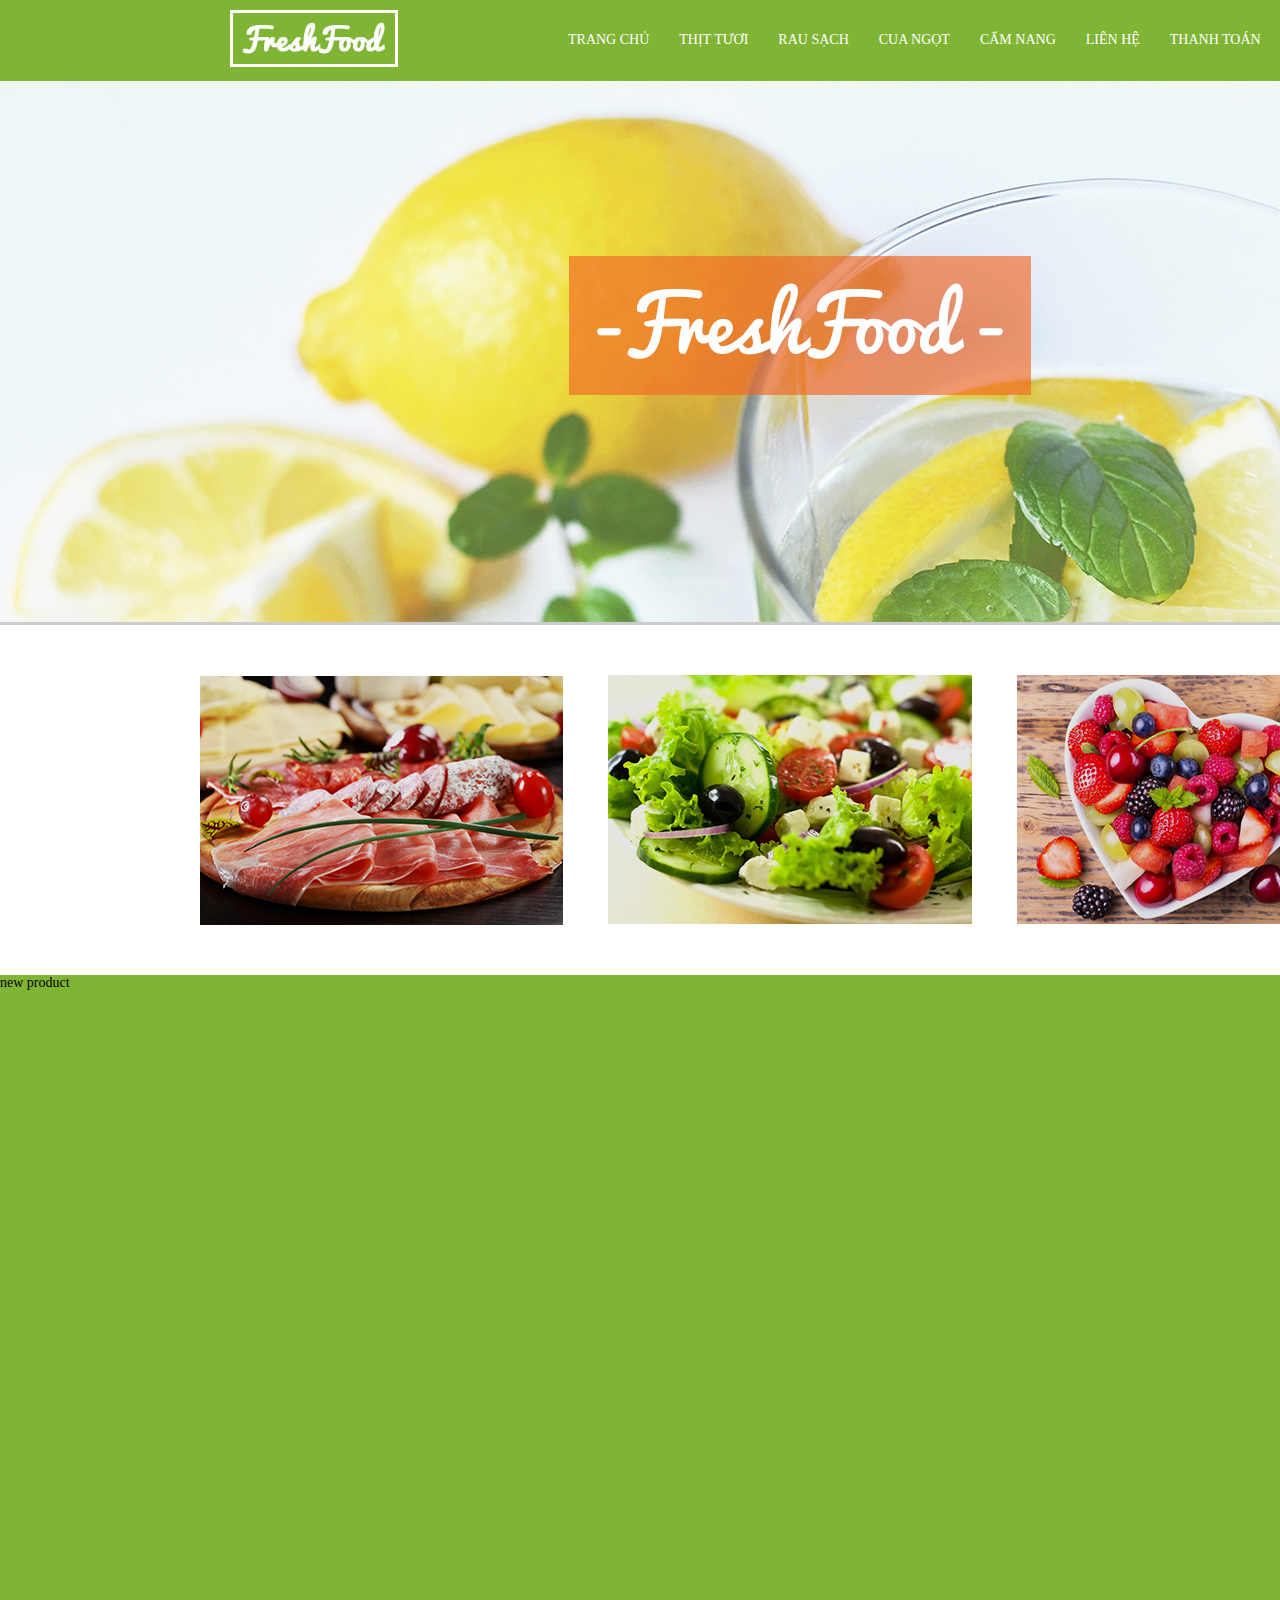
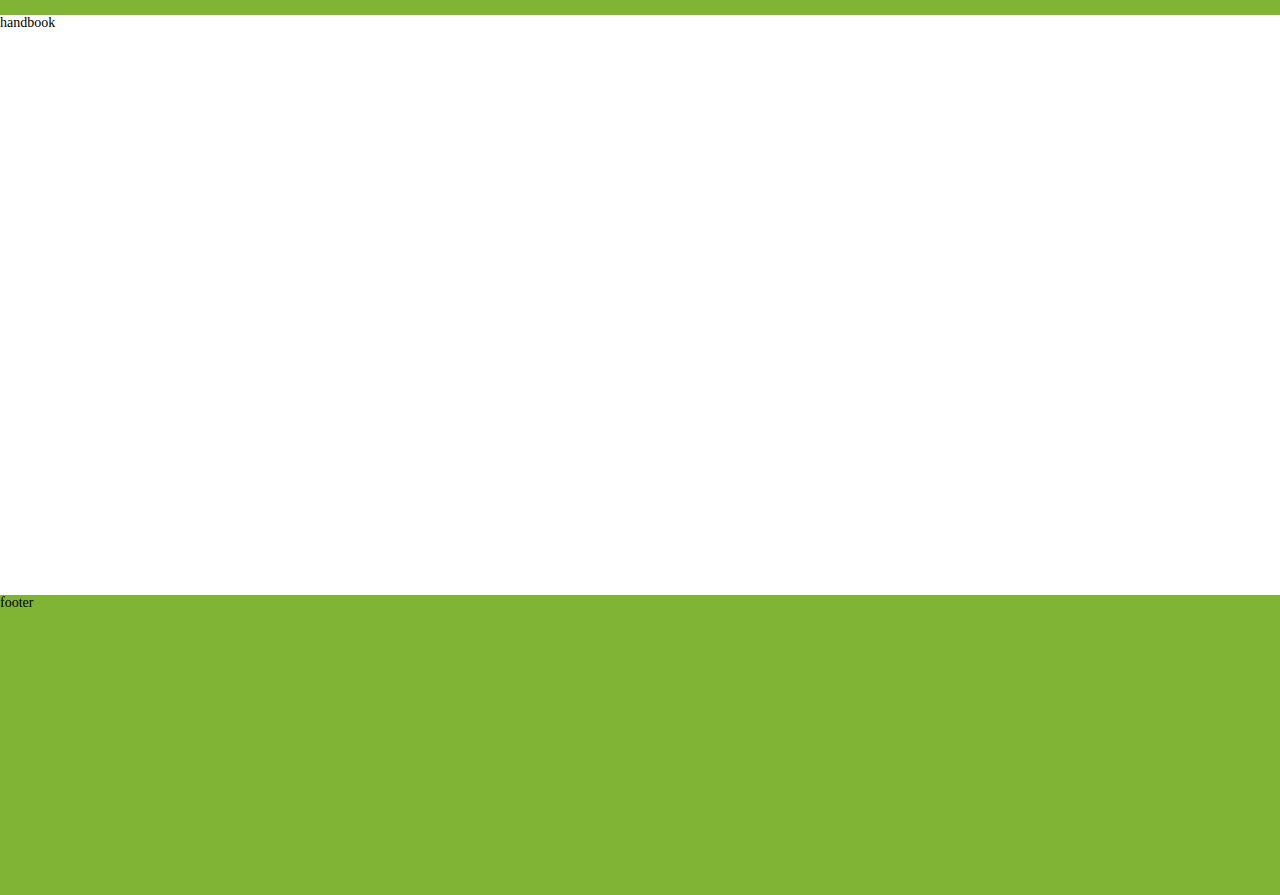
==== layout1/index.html @ 93009b50 "first commit" ====
<!DOCTYPE html>
<html>
    <head>
        <meta charset="UTF-8">
        <title>layout 1</title>
        <link rel="stylesheet" type="text/css" href="css/style.css">
        <link rel="stylesheet" type="text/css" href="fontawesome-5.13.1/css/fontawesome.css">
    </head>
    <body>    
        <div id="header">
            <ul>
                <a href="index.html"><img class="logo" src="img/logo.jpg"></a>
                <li><a href="#" title="Trang chủ">TRANG CHỦ</a></li>
                <li><a href="#" title="Thịt tươi">THỊT TƯƠI</a></li>
                <li><a href="#" title="Rau sạch">RAU SẠCH</a></li>
                <li><a href="#" title="Cua ngọt">CUA NGỌT</a></li>
                <li><a href="#" title="Cẩm nang">CẨM NANG</a></li>
                <li><a href="#" title="liên hệ">LIÊN HỆ</a></li>
                <li><a href="#" title="Thanh toán">THANH TOÁN</a></li>
                <a href="#" title="Tìm kiếm"><i class="fas fa-search" style="font-size: 48px;"></i></a>
            </ul>
        </div>
        <div id="slider">
            <img src="img/slider.png">
        </div>
        <div id="content">
            <div class="category">
                <div class="category-img"><img src="img/images/new1.png"></div>
                <div class="category-img"><img src="img/images/new2.png"></div>
                <div class="category-img"><img src="img/images/new3.png"></div>
            </div>
            <div class="new_product">new product</div>
            <div class="handbook">handbook</div>
        </div>
        <div id="footer">footer</div>
    </body>
</html>
---- layout1/css/style.css ----
body{
    margin: 0;
    font-family: tahoma;
    font-size: 14px;
    width: 1600px;
    background: #fff;
}

#header{
    background: #80b435;
    height: 80px;
}

#header ul{
    margin: 0px;
    padding: 0px;
}   

#header ul .logo{
    float: left;
    margin-top: 10px;
    margin-left: 230px;
    margin-right: 170px;
}

#header ul li{
    list-style: none;
    float: left;
}

#header ul li a{
    text-align: center;
    text-decoration: none;
    color: #fff;
    height: 80px;
    line-height: 80px;
    padding: 0 30px 0 0;
}

#slider{
    background: #ccc;
    height: 545px;
}

#content .category{
    margin-left: 155px;
    height: 350px;
}

#content .category .category-img{
    float: left;
    margin: 50px 0 0 45px;
}

#content .new_product{
    background: #80b435;
    height: 640px;
}

#content .handbook{
    height: 580px;
}

#footer{
    height: 300px;
    background: #80b435;
}
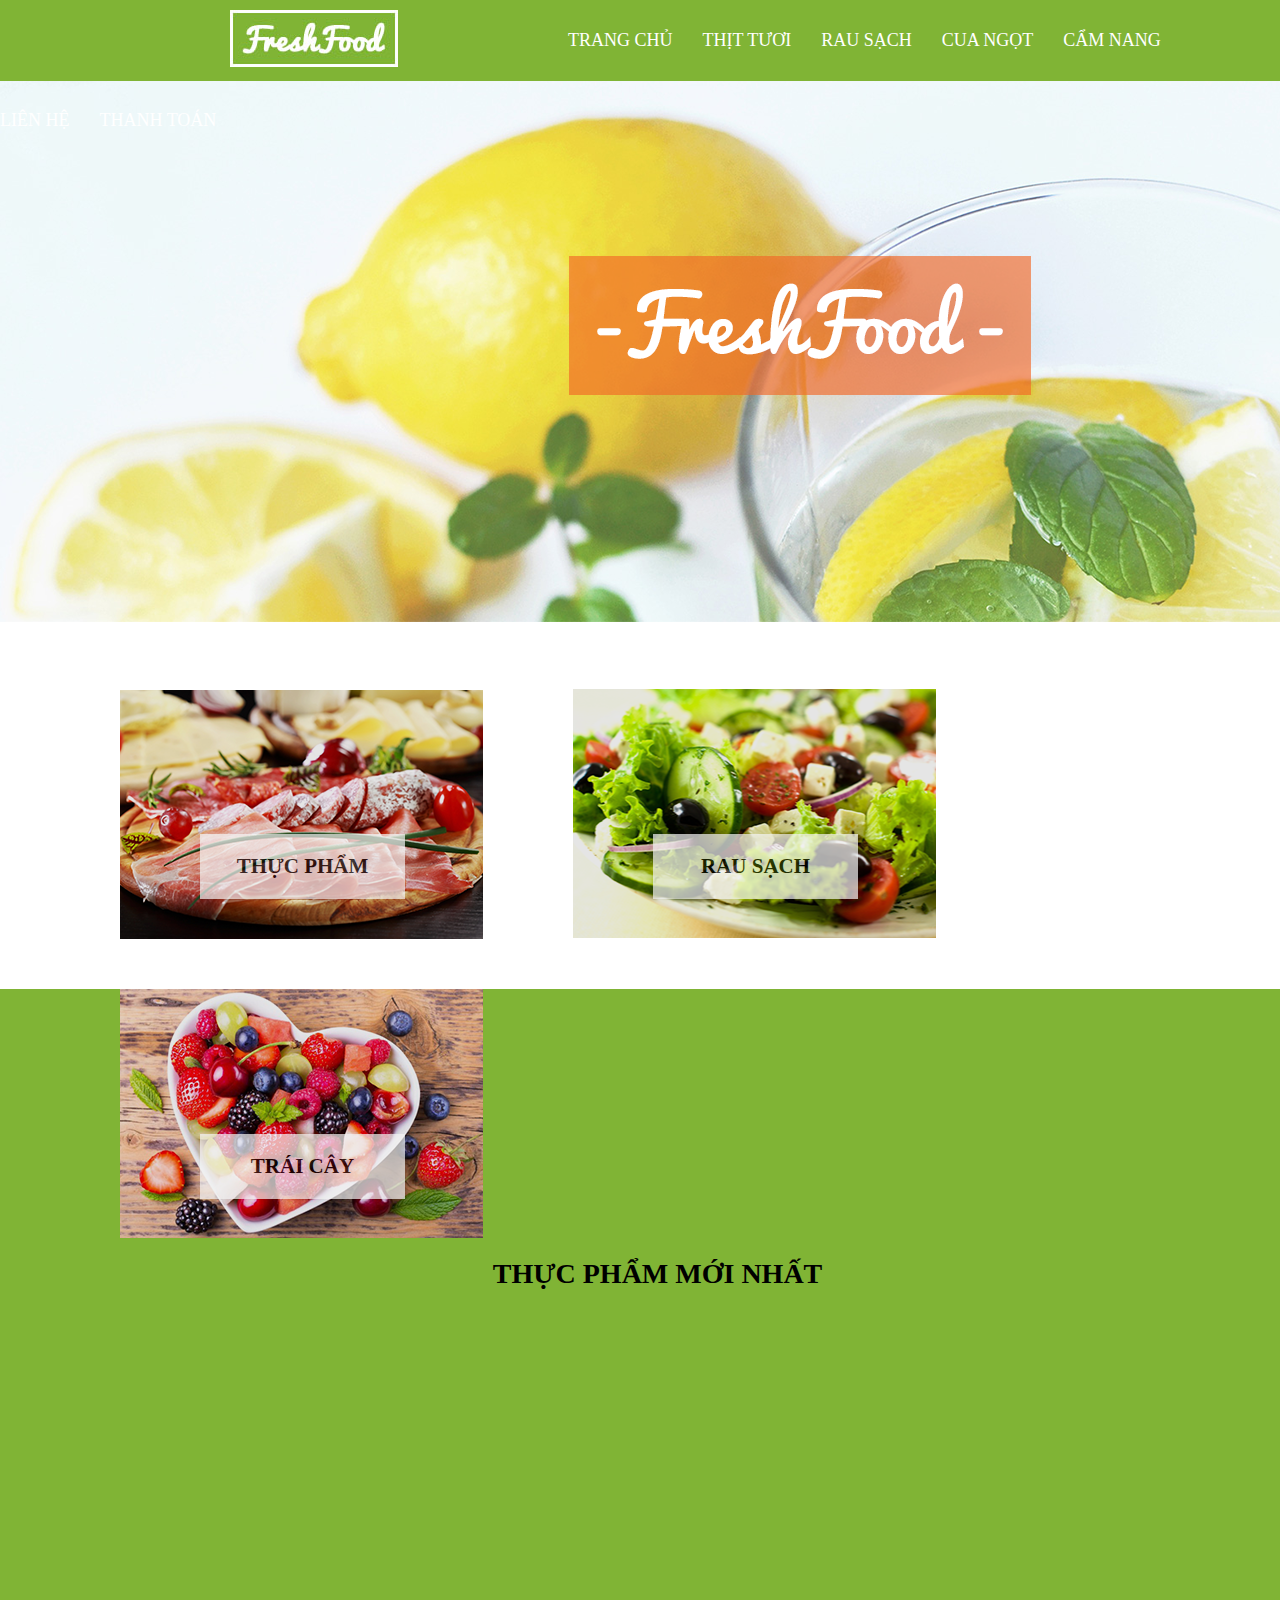
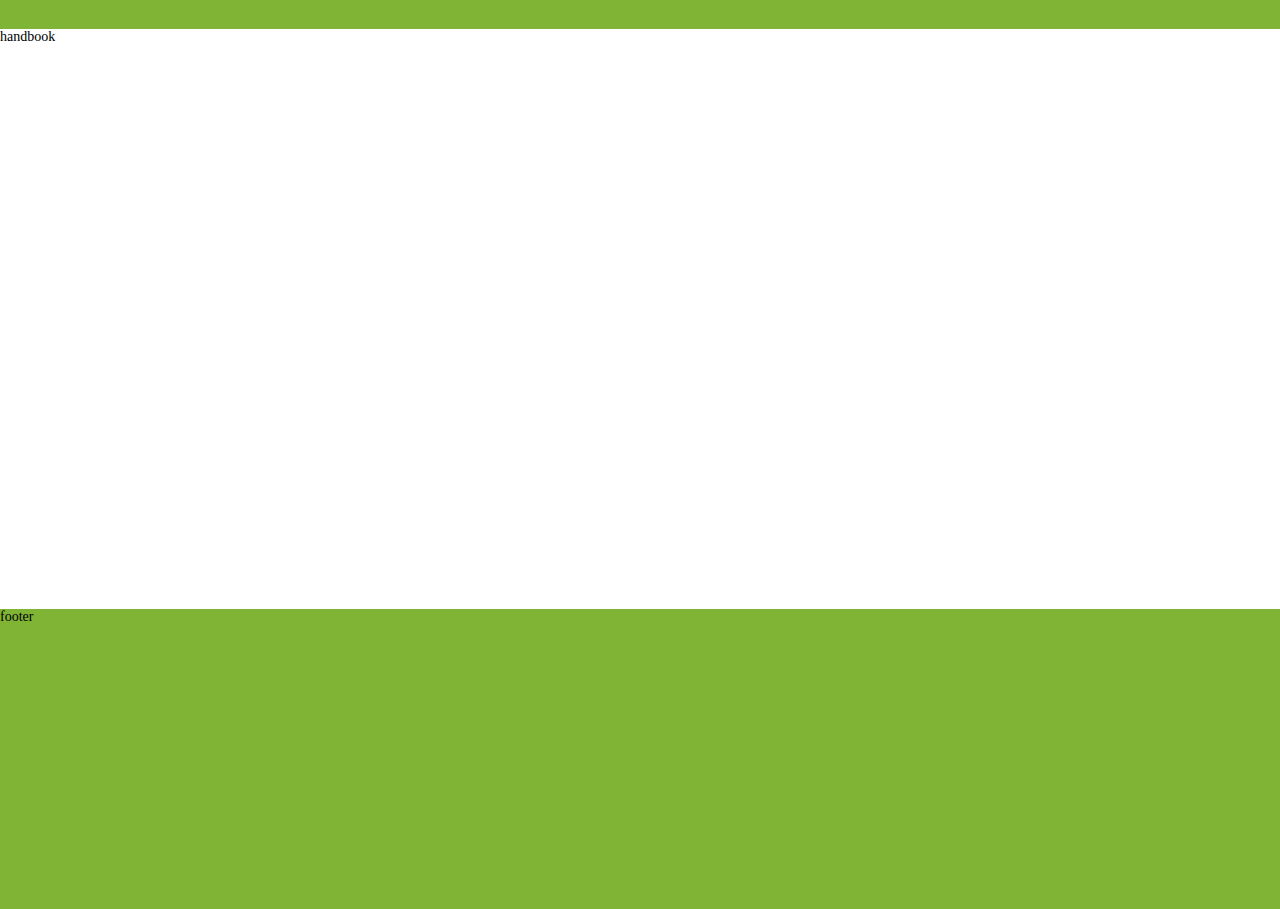
==== commit 1776513e: "update category" ====
--- a/layout1/index.html
+++ b/layout1/index.html
@@ -4,7 +4,7 @@
         <meta charset="UTF-8">
         <title>layout 1</title>
         <link rel="stylesheet" type="text/css" href="css/style.css">
-        <link rel="stylesheet" type="text/css" href="fontawesome-5.13.1/css/fontawesome.css">
+        <link rel="stylesheet" type="text/css" href="fontawesome-5.13.1/css/fontawesome.min.css">
     </head>
     <body>    
         <div id="header">
@@ -21,15 +21,16 @@
             </ul>
         </div>
         <div id="slider">
-            <img src="img/slider.png">
         </div>
         <div id="content">
             <div class="category">
-                <div class="category-img"><img src="img/images/new1.png"></div>
-                <div class="category-img"><img src="img/images/new2.png"></div>
-                <div class="category-img"><img src="img/images/new3.png"></div>
+                <ul>
+                    <a href="#"><li style="background-image: url(img/images/new1.png);"><h2>THỰC PHẨM</h2></li></a>
+                    <a href="#"><li style="background-image: url(img/images/new2.png);"><h2>RAU SẠCH</h2></li></a>
+                    <a href="#"><li style="background-image: url(img/images/new3.png);"><h2>TRÁI CÂY</h2></li></a>
+                </ul>
             </div>
-            <div class="new_product">new product</div>
+            <div class="new_product"><h1>THỰC PHẨM MỚI NHẤT</h1></div>
             <div class="handbook">handbook</div>
         </div>
         <div id="footer">footer</div>
--- a/layout1/css/style.css
+++ b/layout1/css/style.css
@@ -2,7 +2,7 @@
     margin: 0;
     font-family: tahoma;
     font-size: 14px;
-    width: 1600px;
+    width: 100%;
     background: #fff;
 }
 
@@ -35,26 +35,55 @@
     height: 80px;
     line-height: 80px;
     padding: 0 30px 0 0;
+    font-size: 18px;
 }
 
 #slider{
-    background: #ccc;
+    background: #fff url(../img/slider.png) no-repeat;
     height: 545px;
 }
 
 #content .category{
-    margin-left: 155px;
     height: 350px;
+    background: #fff;
 }
 
-#content .category .category-img{
+#content .category ul li{
+    width: 363px; 
+    height: 250px; 
+    background-repeat: no-repeat;
     float: left;
-    margin: 50px 0 0 45px;
+    list-style: none;
+    margin: 50px 10px 0px 80px;
+    background-position: center top;
+   
 }
 
+#content .category ul li h2{
+    color: black;
+    text-align: center;
+    margin-top: 145px;
+    margin-bottom: auto;
+    background: #F5F5F5;
+    opacity: 0.7;
+    width: 205px;
+    height: 45px;
+    margin-left: 80px;
+    padding-top: 20px;
+}
+
+
 #content .new_product{
+    margin: 0;
+    padding: 0;
     background: #80b435;
     height: 640px;
+}
+
+#content .new_product h1{
+    text-align: center;
+    float: left;
+    margin-left: 38.5%;
 }
 
 #content .handbook{
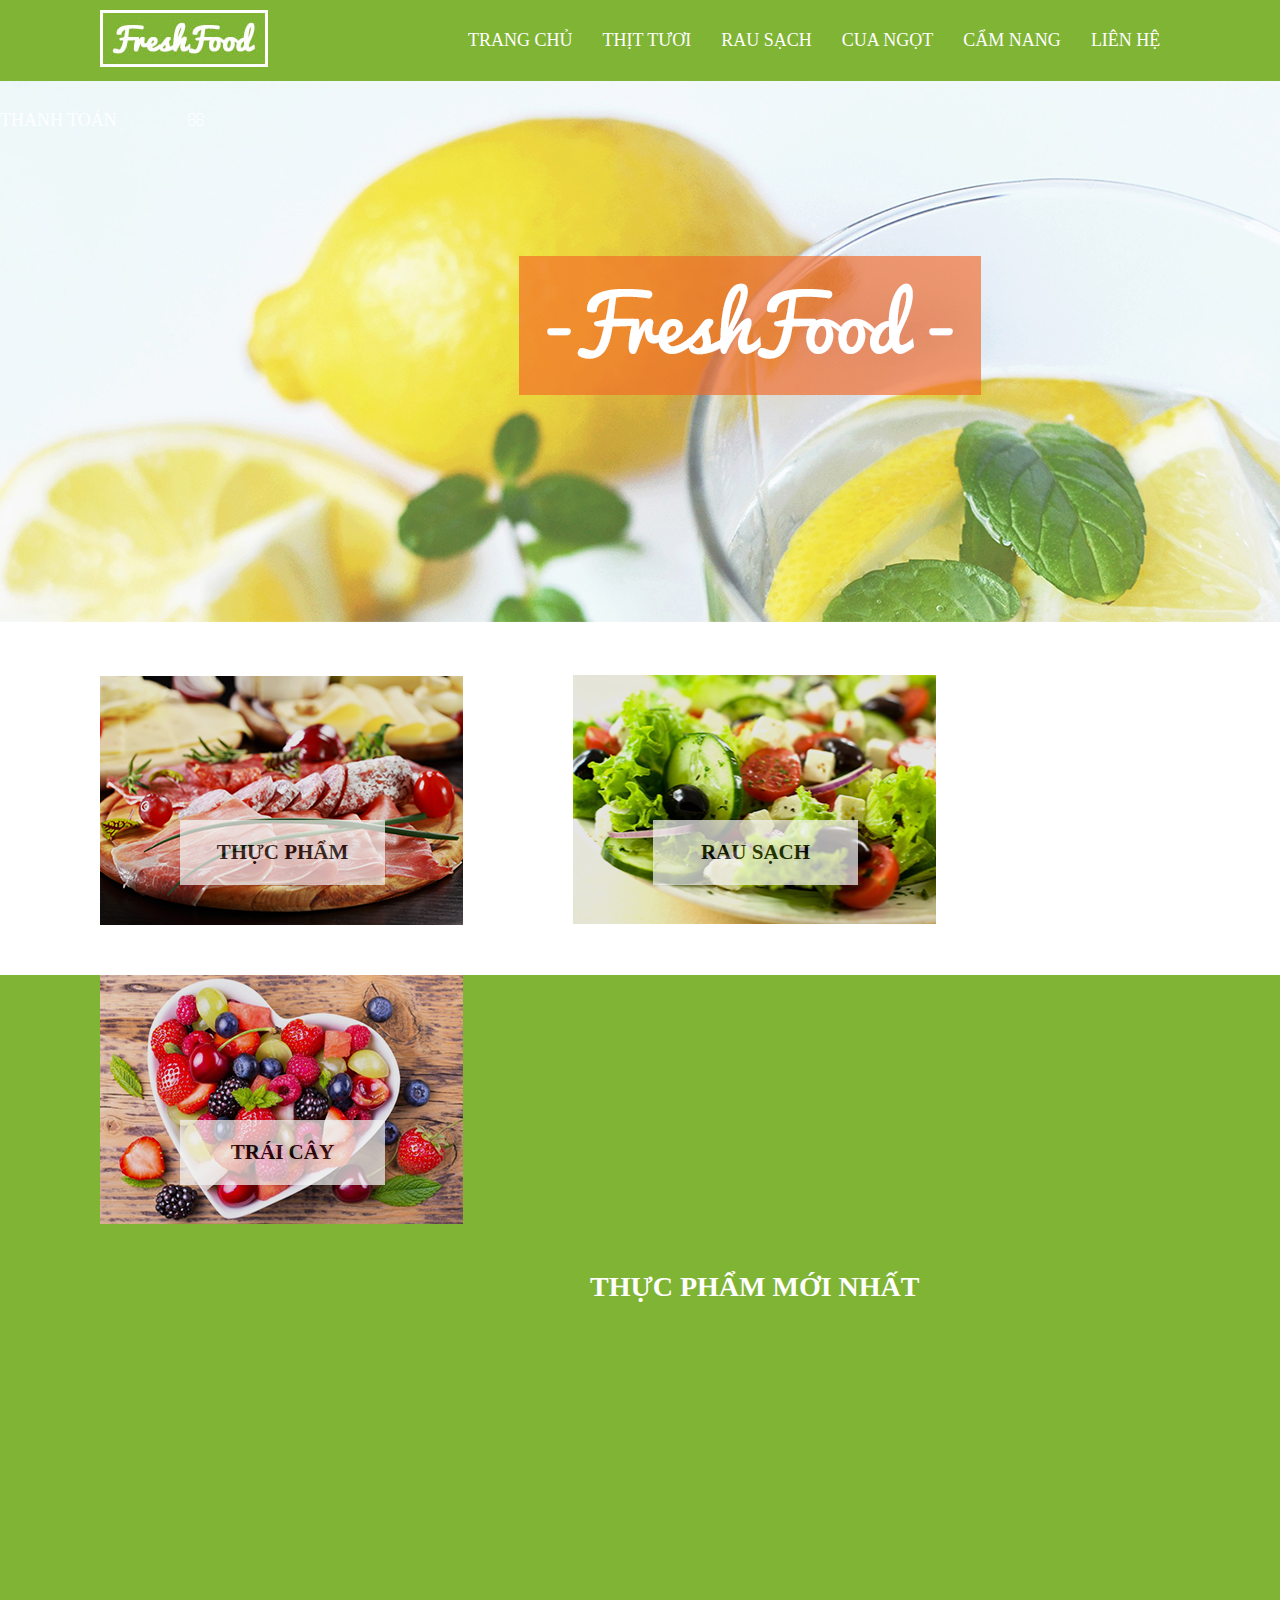
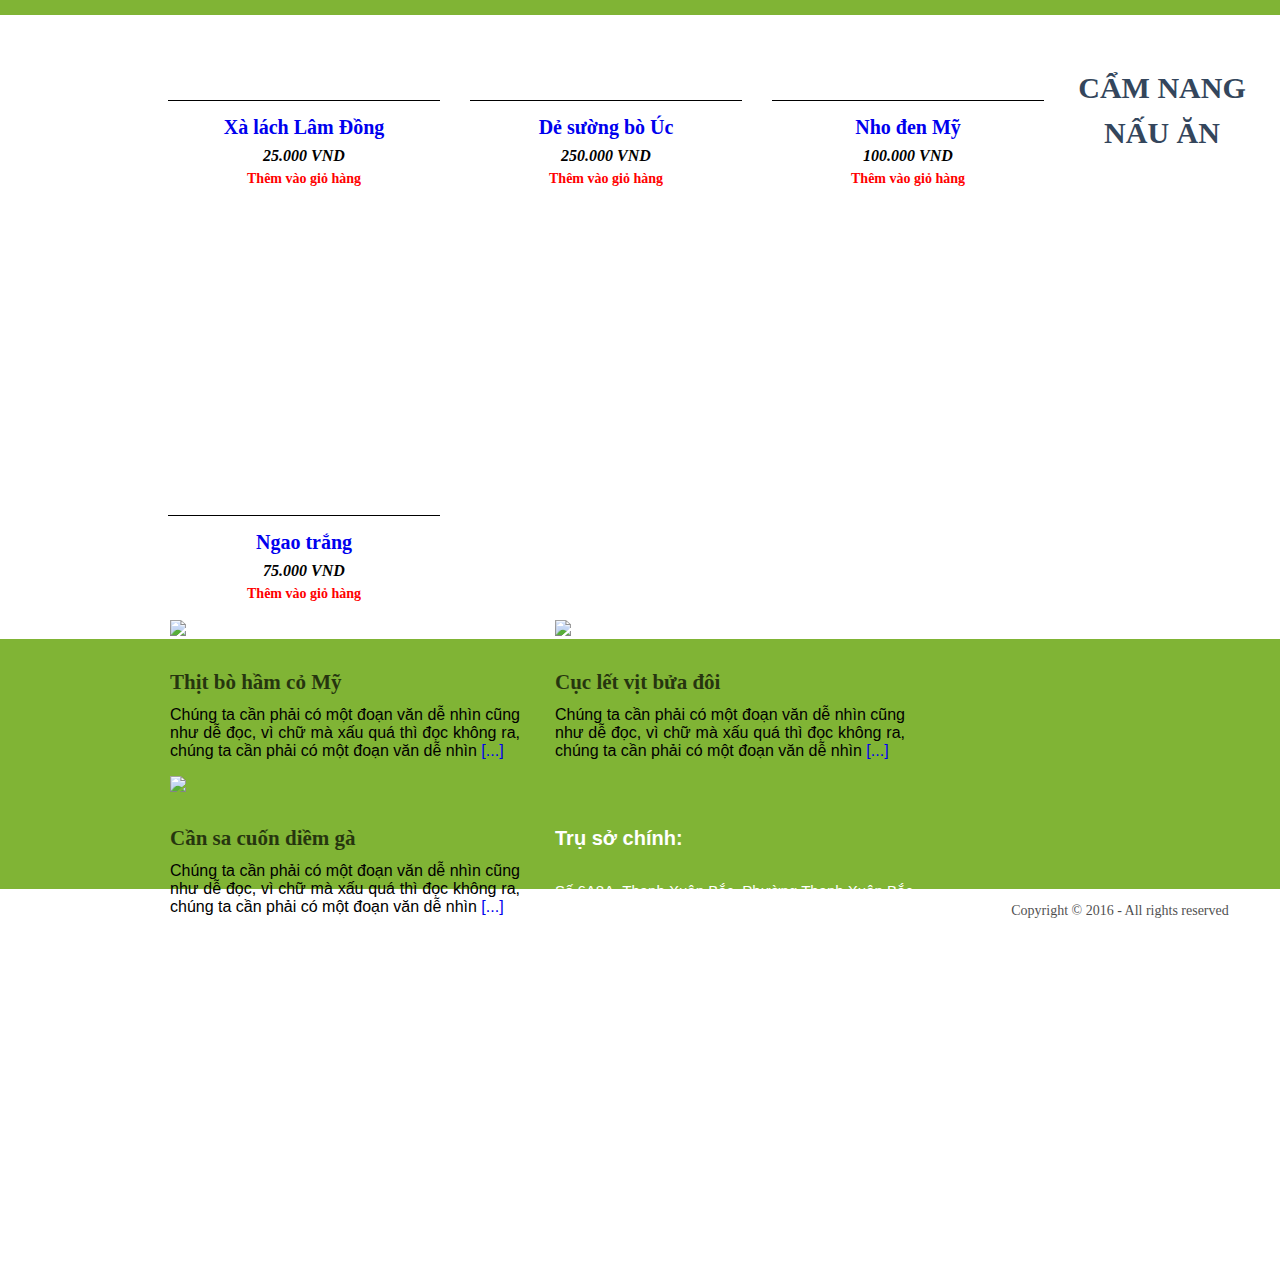
==== commit 826987a6: "Update Footer" ====
--- a/layout1/index.html
+++ b/layout1/index.html
@@ -4,7 +4,7 @@
         <meta charset="UTF-8">
         <title>layout 1</title>
         <link rel="stylesheet" type="text/css" href="css/style.css">
-        <link rel="stylesheet" type="text/css" href="fontawesome-5.13.1/css/fontawesome.min.css">
+        <link rel="stylesheet" href="../font-awesome/css/font-awesome.min.css">
     </head>
     <body>    
         <div id="header">
@@ -17,7 +17,8 @@
                 <li><a href="#" title="Cẩm nang">CẨM NANG</a></li>
                 <li><a href="#" title="liên hệ">LIÊN HỆ</a></li>
                 <li><a href="#" title="Thanh toán">THANH TOÁN</a></li>
-                <a href="#" title="Tìm kiếm"><i class="fas fa-search" style="font-size: 48px;"></i></a>
+                <li style="margin-left: 40px;"><a href="#" title="Tìm kiếm"><i class="fa fa-search" aria-hidden="true"></i></a></li>
+                <li><a href="#" title="Giỏ hàng"><i class="fa fa-shopping-basket" aria-hidden="true" ></i></a></li>
             </ul>
         </div>
         <div id="slider">
@@ -30,9 +31,115 @@
                     <a href="#"><li style="background-image: url(img/images/new3.png);"><h2>TRÁI CÂY</h2></li></a>
                 </ul>
             </div>
-            <div class="new_product"><h1>THỰC PHẨM MỚI NHẤT</h1></div>
-            <div class="handbook">handbook</div>
+            <div class="new_product">
+                <h1 style="line-height: 2; color: #fff;">THỰC PHẨM MỚI NHẤT<br>
+                    <i  class="fa fa-pagelines" aria-hidden="true" style="font-size: 40px; opacity: 0.8;"></i>
+                </h1>
+                <div class="information">
+                    <ul>
+                        <li style="background-image: url(img/images/new2_03.png);">
+                            <p>
+                                <a href="#" title="thông tin chi tiết"><strong style="font-size: 20px;">Xà lách Lâm Đồng</strong><br></a>
+                                <i style="font-size: 16px;"><b>25.000 VND</b></i><br>
+                                <a href="#" title="thêm vào giỏ hàng" style="color: red;"><b>Thêm vào giỏ hàng</b></a>
+                            </p>
+                        </li>
+                        <li style="background-image: url(img/images/new2_05.png);">
+                            <p>
+                                <a href="#" title="thông tin chi tiết"><strong style="font-size: 20px;">Dẻ sường bò Úc</strong><br></a>
+                                <i style="font-size: 16px;"><b>250.000 VND</b></i><br>
+                                <a href="#" title="thêm vào giỏ hàng" style="color: red;"><b>Thêm vào giỏ hàng</b></a>
+                            </p>
+                        </li>
+                        <li style="background-image: url(img/images/new2_07.png);">
+                            <p>
+                                <a href="#" title="thông tin chi tiết"><strong style="font-size: 20px;">Nho đen Mỹ</strong><br></a>
+                                <i style="font-size: 16px;"><b>100.000 VND</b></i><br>
+                                <a href="#" title="thêm vào giỏ hàng" style="color: red;"><b>Thêm vào giỏ hàng</b></a>
+                            </p>
+                        </li>
+                        <li style="background-image: url(img/images/new2_09.png);">
+                            <p>
+                                <a href="#" title="thông tin chi tiết"><strong style="font-size: 20px;">Ngao trắng</strong><br></a>
+                                <i style="font-size: 16px;"><b>75.000 VND</b></i><br>
+                                <a href="#" title="thêm vào giỏ hàng" style="color: red;"><b>Thêm vào giỏ hàng</b></a>
+                            </p>
+                        </li>
+                    </ul>                    
+                </div>
+            </div>
+            <div class="handbook">
+                <p>
+                    <b>CẨM NANG NẤU ĂN<b><br>
+                    <i class="fa fa-book" aria-hidden="true" style="color: #34465C; font-size: 45px; opacity: 0.7; margin-top: 10px;"></i>
+                </p>
+                <div class="hb-information">
+                    <ul>
+                        <li>
+                            <div class="hb-img">
+                                <img src="./img/images/handbook_03.png">
+                                <h2><a href="#" title="chi tiết">Thịt bò hầm cỏ Mỹ</a></h2>
+                                <p>Chúng ta cần phải có một đoạn văn dễ nhìn
+                                    cũng như dễ đọc, vì chữ mà xấu quá thì đọc không ra, 
+                                    chúng ta cần phải có một đoạn văn dễ nhìn
+                                    <span><a href="#" title="đọc thêm" style="text-decoration: none;">[...]</a></span>
+                                </p>    
+                            </div>
+                        </li>
+                         <li>
+                            <div class="hb-img">
+                                <img src="./img/images/handbook_05.png">
+                                <h2><a href="#" title="chi tiết">Cục lết vịt bửa đôi</a></h2>
+                                <p>Chúng ta cần phải có một đoạn văn dễ nhìn 
+                                    cũng như dễ đọc, vì chữ mà xấu quá thì đọc không ra,
+                                    chúng ta cần phải có một đoạn văn dễ nhìn
+                                    <span><a href="#" title="đọc thêm" style="text-decoration: none;">[...]</a></span>
+                                </p>    
+                            </div>
+                        </li>
+                        <li>
+                            <div class="hb-img">
+                                <img src="./img/images/handbook_07.png">
+                                <h2><a href="#" title="chi tiết">Cần sa cuốn diềm gà</a></h2>
+                                <p>Chúng ta cần phải có một đoạn văn dễ nhìn 
+                                    cũng như dễ đọc, vì chữ mà xấu quá thì đọc không ra, 
+                                    chúng ta cần phải có một đoạn văn dễ nhìn
+                                    <span><a href="#" title="đọc thêm" style="text-decoration: none;">[...]</a></span>
+                                </p>    
+                            </div>
+                        </li>
+                    </ul>
+                </div>
+            </div>
         </div>
-        <div id="footer">footer</div>
+        <div id="footer">
+            <ul>
+                <li>
+                    <div class="ft-information">
+                        <h2>Trụ sở chính:</h2>
+                        <p>Số 6A8A, Thanh Xuân Bắc, Phường Thanh Xuân Bắc, Quận Thanh Xuân, Thành phố Hà Nội.</p>
+                        <p>Điện thoại: 12.3456.7890</p>
+                        <p>Fax: 09.8765.4321</p>
+                    </div>
+                </li>
+                <li>
+                    <div class="ft-information">
+                        <h2>Chi nhánh Đà Nẵng:</h2>
+                        <p>Số 6A8A, Thanh Xuân Bắc, Phường Thanh Xuân Bắc, Quận Thanh Xuân, Thành phố Hà Nội.</p>
+                        <p>Điện thoại: 12.3456.7890</p>
+                        <p>Fax: 09.8765.4321</p>
+                    </div>
+                </li>
+                <li>
+                    <div class="ft-information">
+                        <h2>Chi nhánh Hồ Chí Minh:</h2>
+                        <p>Số 6A8A, Thanh Xuân Bắc, Phường Thanh Xuân Bắc, Quận Thanh Xuân, Thành phố Hà Nội.</p>
+                        <p>Điện thoại: 12.3456.7890</p>
+                        <p>Fax: 09.8765.4321</p>
+                    </div>
+                </li>
+            </ul>
+        </div>
+        <div class="end"><p style="text-align: center; font-weight: normal; opacity: 0.7;">Copyright © 2016 - All rights reserved</p></div>
     </body>
 </html>--- a/layout1/css/style.css
+++ b/layout1/css/style.css
@@ -18,9 +18,7 @@
 
 #header ul .logo{
     float: left;
-    margin-top: 10px;
-    margin-left: 230px;
-    margin-right: 170px;
+    margin: 10px 200px 0px 100px;
 }
 
 #header ul li{
@@ -28,7 +26,7 @@
     float: left;
 }
 
-#header ul li a{
+#header ul li {
     text-align: center;
     text-decoration: none;
     color: #fff;
@@ -38,14 +36,26 @@
     font-size: 18px;
 }
 
+#header ul li a{
+    text-decoration: none;
+    color: #fff;
+    display: block;
+}
+
 #slider{
     background: #fff url(../img/slider.png) no-repeat;
     height: 545px;
+    margin-left: -50px;
 }
 
 #content .category{
     height: 350px;
     background: #fff;
+}
+
+#content .category ul{
+    margin: 0;
+    padding: 0;
 }
 
 #content .category ul li{
@@ -54,7 +64,7 @@
     background-repeat: no-repeat;
     float: left;
     list-style: none;
-    margin: 50px 10px 0px 80px;
+    margin: 50px 10px 0px 100px;
     background-position: center top;
    
 }
@@ -72,7 +82,6 @@
     padding-top: 20px;
 }
 
-
 #content .new_product{
     margin: 0;
     padding: 0;
@@ -83,14 +92,123 @@
 #content .new_product h1{
     text-align: center;
     float: left;
-    margin-left: 38.5%;
+    padding-left: 590px;
+    padding-top: 15px;
+}
+
+#content .new_product ul{
+    clear: left;
+    margin-left: 138px;
+    padding: 0;  
+}
+
+#content .new_product .information  ul a{
+    text-decoration: none;
+}
+
+#content .new_product .information ul li{
+    float: left;
+    background-repeat: no-repeat;
+    list-style: none;
+    height: 415px;
+    width: 272px;
+    margin:0px 0px 0px 30px;
+}
+
+#content .new_product .information ul li p{
+    line-height: 1.6;
+    border-top: solid 1px #000;
+    text-align: center;
+    margin-top: 310px;
+    padding-top: 10px;
+
 }
 
 #content .handbook{
+    margin: 0;
+    padding: 0;
     height: 580px;
 }
 
+#content .handbook > p{
+    padding-top: 20px;
+    line-height: 1.5; 
+    color: #34465C; 
+    text-align: center; 
+    font-size: 30px;
+    margin-bottom: 38px;
+}
+
+#content .handbook .hb-information{
+    margin: 0;
+    padding: 0;
+}
+
+#content .handbook .hb-information ul{
+    clear: left;
+    margin-left: 130px;
+}
+
+#content .handbook .hb-information ul li{
+    float: left;
+    list-style: none;
+    margin-right: 35px;
+}
+
+#content .handbook .hb-information ul li h2{
+    
+    opacity: 0.7;
+    margin-bottom: -5px ;
+    margin-top: 30px;
+}
+
+#content .handbook .hb-information ul li h2 a{
+    color: black;
+    text-decoration: none;
+}
+
+#content .handbook .hb-information ul li p{
+    font-family: Arial, Helvetica, sans-serif;
+    font-size: 16px;
+    word-wrap:break-word; 
+    width: 350px; 
+    font-weight: normal; 
+    text-align: justify;
+}
+
 #footer{
-    height: 300px;
+    margin: 0;
+    padding: 0;
+    height: 250px;
     background: #80b435;
-}+}
+
+#footer ul li .ft-information{
+    font-family: Arial, Helvetica, sans-serif ;
+    float: left;
+    height: 250px;
+    width: 370px;
+    color: #fff;
+}
+
+#footer ul {
+    margin-left: 130px;
+}
+
+#footer ul li {
+    float: left;
+    list-style: none;
+    margin-right: 35px;
+}
+
+#footer ul li h2{
+    font-size: 20px;
+    padding-top: 35px;
+    padding-bottom: 15px;
+}
+
+#footer ul li p{
+    font-size: 15px;
+    word-wrap: break-word;
+    font-weight: normal; 
+}
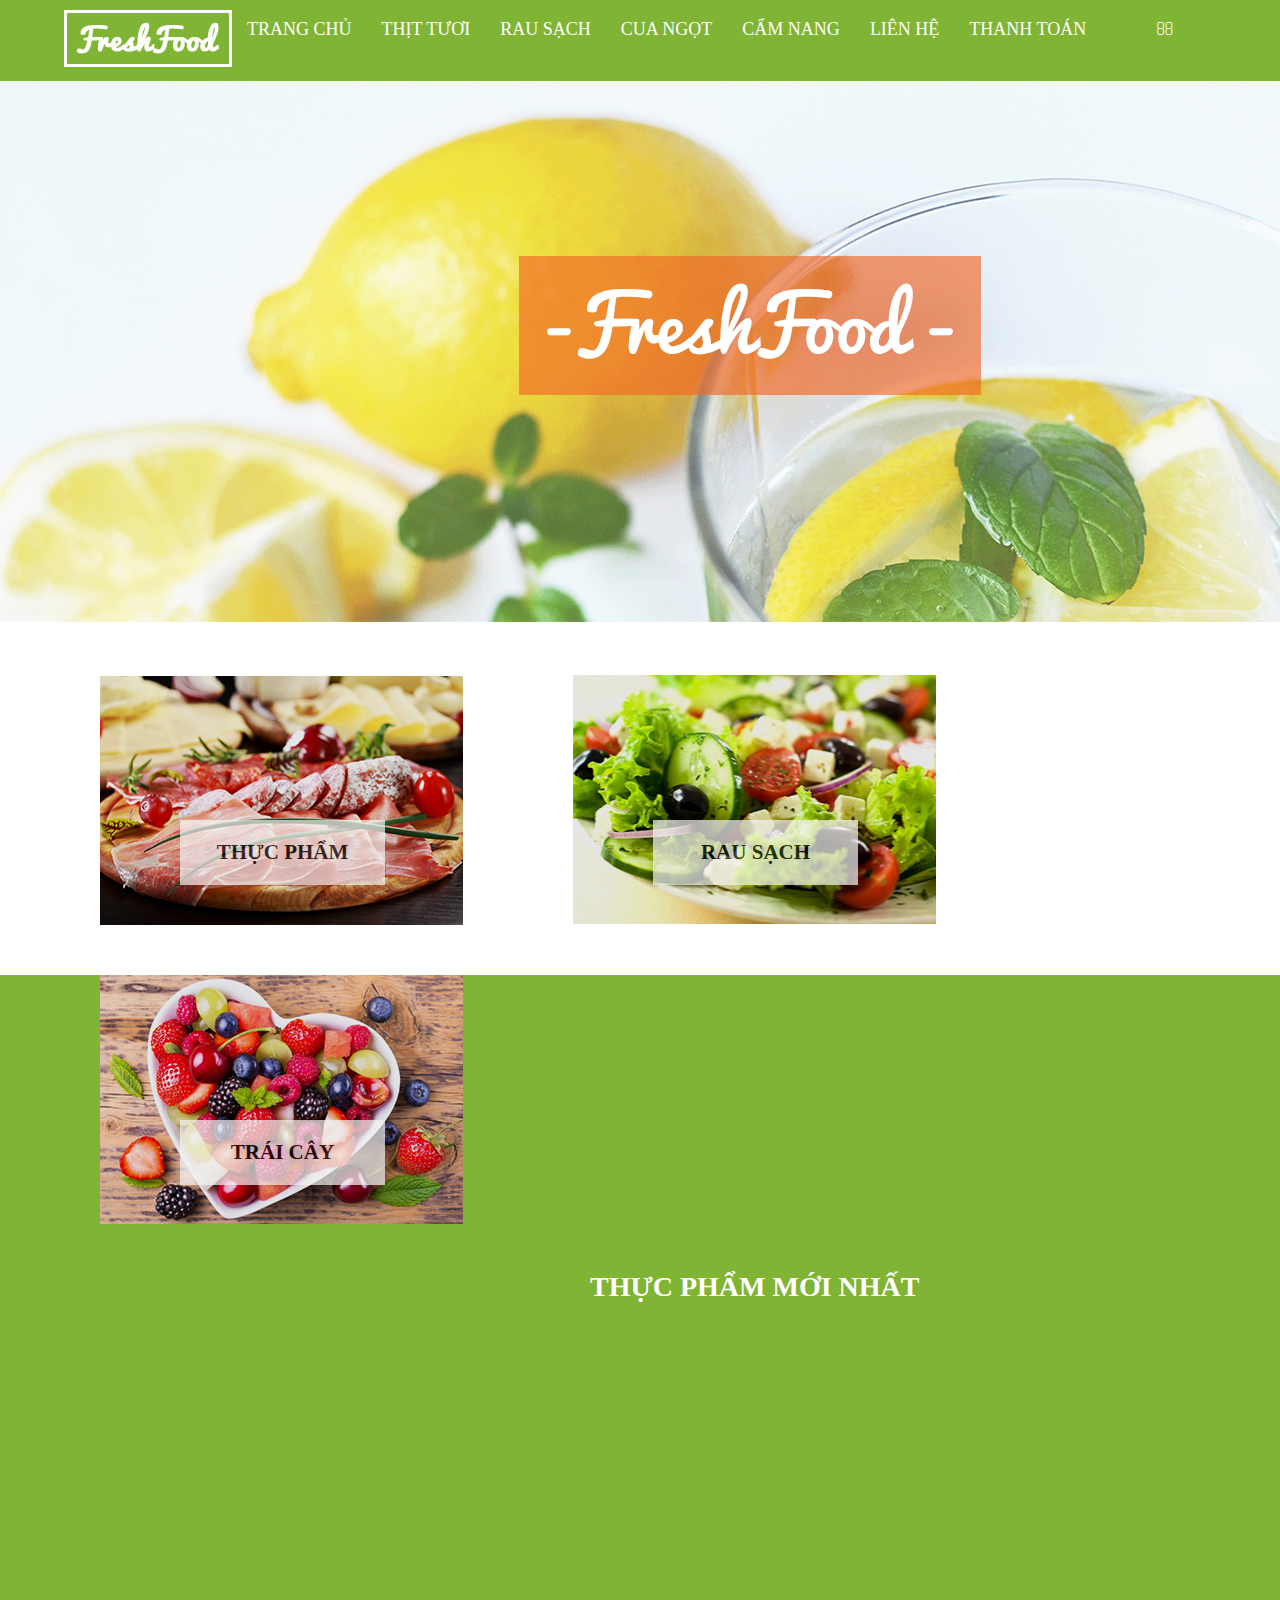
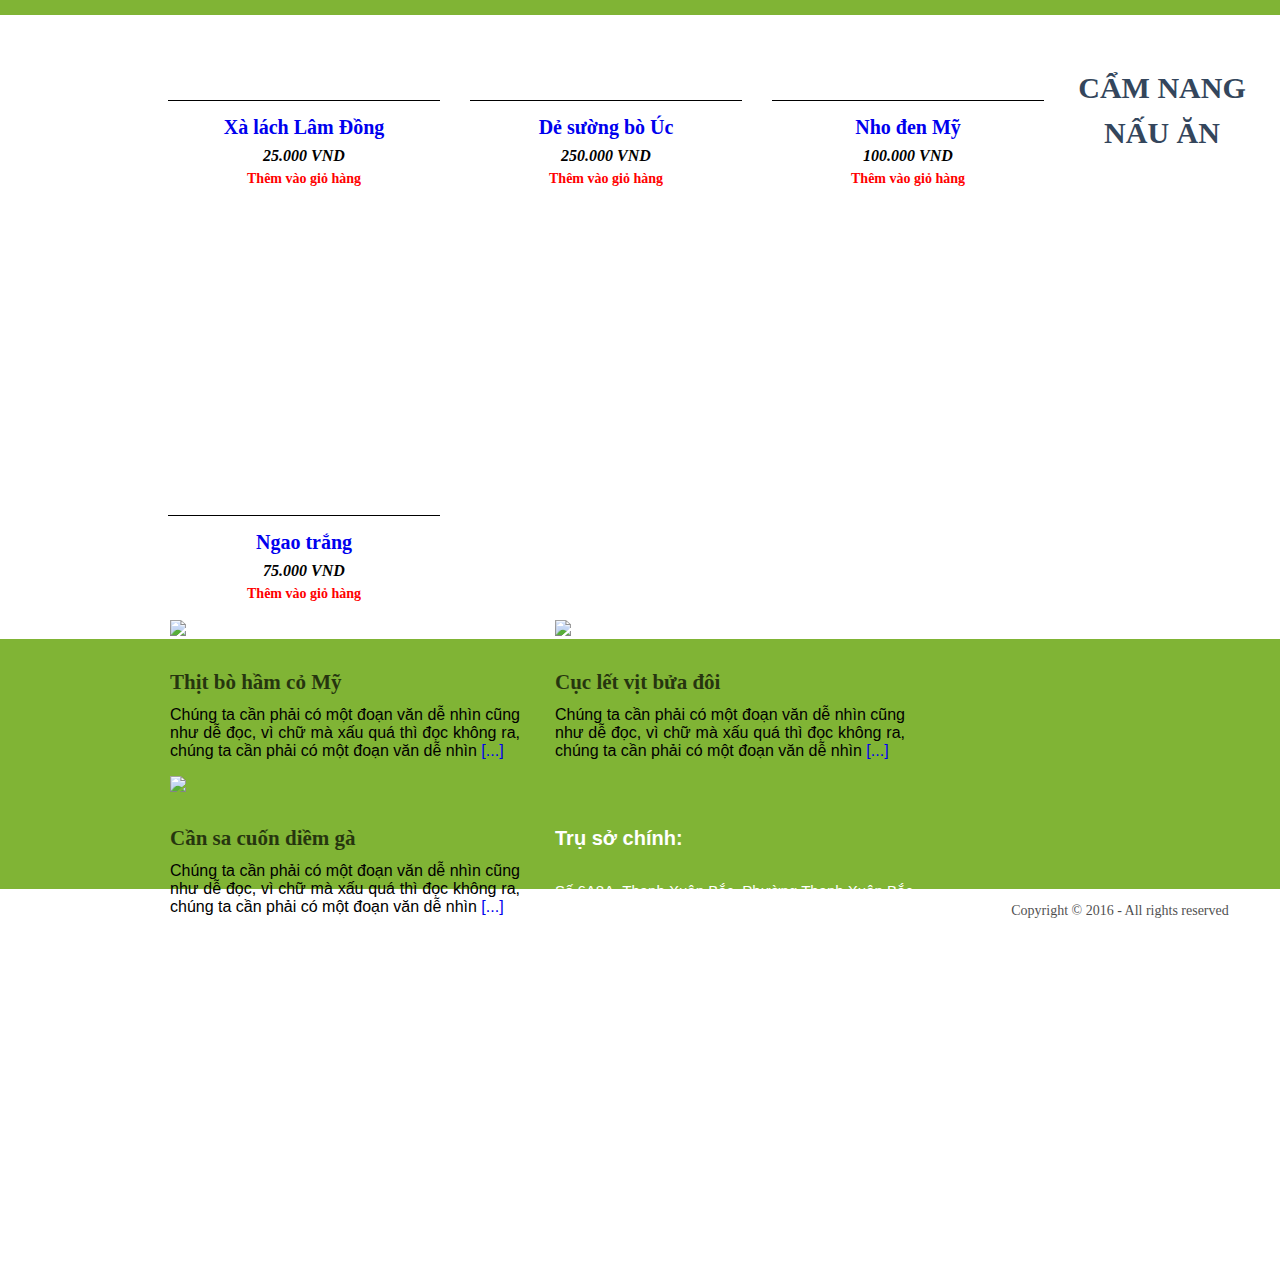
==== commit e5d87914: "Fix header and format code" ====
--- a/layout1/index.html
+++ b/layout1/index.html
@@ -6,140 +6,215 @@
         <link rel="stylesheet" type="text/css" href="css/style.css">
         <link rel="stylesheet" href="../font-awesome/css/font-awesome.min.css">
     </head>
-    <body>    
+    <body>
         <div id="header">
-            <ul>
-                <a href="index.html"><img class="logo" src="img/logo.jpg"></a>
-                <li><a href="#" title="Trang chủ">TRANG CHỦ</a></li>
-                <li><a href="#" title="Thịt tươi">THỊT TƯƠI</a></li>
-                <li><a href="#" title="Rau sạch">RAU SẠCH</a></li>
-                <li><a href="#" title="Cua ngọt">CUA NGỌT</a></li>
-                <li><a href="#" title="Cẩm nang">CẨM NANG</a></li>
-                <li><a href="#" title="liên hệ">LIÊN HỆ</a></li>
-                <li><a href="#" title="Thanh toán">THANH TOÁN</a></li>
-                <li style="margin-left: 40px;"><a href="#" title="Tìm kiếm"><i class="fa fa-search" aria-hidden="true"></i></a></li>
-                <li><a href="#" title="Giỏ hàng"><i class="fa fa-shopping-basket" aria-hidden="true" ></i></a></li>
-            </ul>
+            <div class="wrapper-header">
+                <div class="logo">
+                    <a href="index.html"><img class="logo" src="img/logo.jpg"></a>
+                </div>
+                <div class="menu">
+                    <ul>
+                        <li>
+                            <a href="#" title="Trang chủ">TRANG CHỦ</a>
+                        </li>
+                        <li>
+                            <a href="#" title="Thịt tươi">THỊT TƯƠI</a>
+                        </li>
+                        <li>
+                            <a href="#" title="Rau sạch">RAU SẠCH</a>
+                        </li>
+                        <li>
+                            <a href="#" title="Cua ngọt">CUA NGỌT</a>
+                        </li>
+                        <li>
+                            <a href="#" title="Cẩm nang">CẨM NANG</a>
+                        </li>
+                        <li>
+                            <a href="#" title="liên hệ">LIÊN HỆ</a>
+                        </li>
+                        <li>
+                            <a href="#" title="Thanh toán">THANH TOÁN</a>
+                        </li>
+                        <li style="margin-left: 40px;">
+                            <a href="#" title="Tìm kiếm">
+                                <i class="fa fa-search" aria-hidden="true"></i>
+                            </a>
+                        </li>
+                        <li>
+                            <a href="#" title="Giỏ hàng">
+                                <i class="fa fa-shopping-basket" aria-hidden="true"></i>
+                            </a>
+                        </li>
+                    </ul>
+                </div>
+            </div>
         </div>
-        <div id="slider">
-        </div>
+        <div id="slider"></div>
         <div id="content">
             <div class="category">
                 <ul>
-                    <a href="#"><li style="background-image: url(img/images/new1.png);"><h2>THỰC PHẨM</h2></li></a>
-                    <a href="#"><li style="background-image: url(img/images/new2.png);"><h2>RAU SẠCH</h2></li></a>
-                    <a href="#"><li style="background-image: url(img/images/new3.png);"><h2>TRÁI CÂY</h2></li></a>
+                    <a href="#">
+                        <li style="background-image: url(img/images/new1.png);">
+                            <h2>THỰC PHẨM</h2>
+                        </li>
+                    </a>
+                    <a href="#">
+                        <li style="background-image: url(img/images/new2.png);">
+                            <h2>RAU SẠCH</h2>
+                        </li>
+                    </a>
+                    <a href="#">
+                        <li style="background-image: url(img/images/new3.png);">
+                            <h2>TRÁI CÂY</h2>
+                        </li>
+                    </a>
                 </ul>
             </div>
             <div class="new_product">
                 <h1 style="line-height: 2; color: #fff;">THỰC PHẨM MỚI NHẤT<br>
-                    <i  class="fa fa-pagelines" aria-hidden="true" style="font-size: 40px; opacity: 0.8;"></i>
+                    <i class="fa fa-pagelines" aria-hidden="true" style="font-size: 40px; opacity: 0.8;"></i>
                 </h1>
                 <div class="information">
                     <ul>
                         <li style="background-image: url(img/images/new2_03.png);">
                             <p>
-                                <a href="#" title="thông tin chi tiết"><strong style="font-size: 20px;">Xà lách Lâm Đồng</strong><br></a>
-                                <i style="font-size: 16px;"><b>25.000 VND</b></i><br>
-                                <a href="#" title="thêm vào giỏ hàng" style="color: red;"><b>Thêm vào giỏ hàng</b></a>
+                                <a href="#" title="thông tin chi tiết">
+                                    <strong style="font-size: 20px;">Xà lách Lâm Đồng</strong><br></a>
+                                <i style="font-size: 16px;">
+                                    <b>25.000 VND</b>
+                                </i><br>
+                                <a href="#" title="thêm vào giỏ hàng" style="color: red;">
+                                    <b>Thêm vào giỏ hàng</b>
+                                </a>
                             </p>
                         </li>
                         <li style="background-image: url(img/images/new2_05.png);">
                             <p>
-                                <a href="#" title="thông tin chi tiết"><strong style="font-size: 20px;">Dẻ sường bò Úc</strong><br></a>
-                                <i style="font-size: 16px;"><b>250.000 VND</b></i><br>
-                                <a href="#" title="thêm vào giỏ hàng" style="color: red;"><b>Thêm vào giỏ hàng</b></a>
+                                <a href="#" title="thông tin chi tiết">
+                                    <strong style="font-size: 20px;">Dẻ sường bò Úc</strong><br></a>
+                                <i style="font-size: 16px;">
+                                    <b>250.000 VND</b>
+                                </i><br>
+                                <a href="#" title="thêm vào giỏ hàng" style="color: red;">
+                                    <b>Thêm vào giỏ hàng</b>
+                                </a>
                             </p>
                         </li>
                         <li style="background-image: url(img/images/new2_07.png);">
                             <p>
-                                <a href="#" title="thông tin chi tiết"><strong style="font-size: 20px;">Nho đen Mỹ</strong><br></a>
-                                <i style="font-size: 16px;"><b>100.000 VND</b></i><br>
-                                <a href="#" title="thêm vào giỏ hàng" style="color: red;"><b>Thêm vào giỏ hàng</b></a>
+                                <a href="#" title="thông tin chi tiết">
+                                    <strong style="font-size: 20px;">Nho đen Mỹ</strong><br></a>
+                                <i style="font-size: 16px;">
+                                    <b>100.000 VND</b>
+                                </i><br>
+                                <a href="#" title="thêm vào giỏ hàng" style="color: red;">
+                                    <b>Thêm vào giỏ hàng</b>
+                                </a>
                             </p>
                         </li>
                         <li style="background-image: url(img/images/new2_09.png);">
                             <p>
-                                <a href="#" title="thông tin chi tiết"><strong style="font-size: 20px;">Ngao trắng</strong><br></a>
-                                <i style="font-size: 16px;"><b>75.000 VND</b></i><br>
-                                <a href="#" title="thêm vào giỏ hàng" style="color: red;"><b>Thêm vào giỏ hàng</b></a>
-                            </p>
-                        </li>
-                    </ul>                    
+                                <a href="#" title="thông tin chi tiết">
+                                    <strong style="font-size: 20px;">Ngao trắng</strong><br></a>
+                                <i style="font-size: 16px;">
+                                    <b>75.000 VND</b>
+                                </i><br>
+                                <a href="#" title="thêm vào giỏ hàng" style="color: red;">
+                                    <b>Thêm vào giỏ hàng</b>
+                                </a>
+                            </p>
+                        </li>
+                    </ul>
                 </div>
             </div>
             <div class="handbook">
                 <p>
                     <b>CẨM NANG NẤU ĂN<b><br>
-                    <i class="fa fa-book" aria-hidden="true" style="color: #34465C; font-size: 45px; opacity: 0.7; margin-top: 10px;"></i>
+                            <i class="fa fa-book" aria-hidden="true" style="color: #34465C; font-size: 45px; opacity: 0.7; margin-top: 10px;"></i>
+                        </p>
+                        <div class="hb-information">
+                            <ul>
+                                <li>
+                                    <div class="hb-img">
+                                        <img src="./img/images/handbook_03.png">
+                                        <h2>
+                                            <a href="#" title="chi tiết">Thịt bò hầm cỏ Mỹ</a>
+                                        </h2>
+                                        <p>Chúng ta cần phải có một đoạn văn dễ nhìn
+                                                                                                                            cũng như dễ đọc, vì chữ mà xấu quá thì đọc không ra, 
+                                                                                                                            chúng ta cần phải có một đoạn văn dễ nhìn
+                                            <span>
+                                                <a href="#" title="đọc thêm" style="text-decoration: none;">[...]</a>
+                                            </span>
+                                        </p>
+                                    </div>
+                                </li>
+                                <li>
+                                    <div class="hb-img">
+                                        <img src="./img/images/handbook_05.png">
+                                        <h2>
+                                            <a href="#" title="chi tiết">Cục lết vịt bửa đôi</a>
+                                        </h2>
+                                        <p>Chúng ta cần phải có một đoạn văn dễ nhìn 
+                                                                                                                            cũng như dễ đọc, vì chữ mà xấu quá thì đọc không ra,
+                                                                                                                            chúng ta cần phải có một đoạn văn dễ nhìn
+                                            <span>
+                                                <a href="#" title="đọc thêm" style="text-decoration: none;">[...]</a>
+                                            </span>
+                                        </p>
+                                    </div>
+                                </li>
+                                <li>
+                                    <div class="hb-img">
+                                        <img src="./img/images/handbook_07.png">
+                                        <h2>
+                                            <a href="#" title="chi tiết">Cần sa cuốn diềm gà</a>
+                                        </h2>
+                                        <p>Chúng ta cần phải có một đoạn văn dễ nhìn 
+                                                                                                                            cũng như dễ đọc, vì chữ mà xấu quá thì đọc không ra, 
+                                                                                                                            chúng ta cần phải có một đoạn văn dễ nhìn
+                                            <span>
+                                                <a href="#" title="đọc thêm" style="text-decoration: none;">[...]</a>
+                                            </span>
+                                        </p>
+                                    </div>
+                                </li>
+                            </ul>
+                        </div>
+                    </div>
                 </p>
-                <div class="hb-information">
-                    <ul>
-                        <li>
-                            <div class="hb-img">
-                                <img src="./img/images/handbook_03.png">
-                                <h2><a href="#" title="chi tiết">Thịt bò hầm cỏ Mỹ</a></h2>
-                                <p>Chúng ta cần phải có một đoạn văn dễ nhìn
-                                    cũng như dễ đọc, vì chữ mà xấu quá thì đọc không ra, 
-                                    chúng ta cần phải có một đoạn văn dễ nhìn
-                                    <span><a href="#" title="đọc thêm" style="text-decoration: none;">[...]</a></span>
-                                </p>    
-                            </div>
-                        </li>
-                         <li>
-                            <div class="hb-img">
-                                <img src="./img/images/handbook_05.png">
-                                <h2><a href="#" title="chi tiết">Cục lết vịt bửa đôi</a></h2>
-                                <p>Chúng ta cần phải có một đoạn văn dễ nhìn 
-                                    cũng như dễ đọc, vì chữ mà xấu quá thì đọc không ra,
-                                    chúng ta cần phải có một đoạn văn dễ nhìn
-                                    <span><a href="#" title="đọc thêm" style="text-decoration: none;">[...]</a></span>
-                                </p>    
-                            </div>
-                        </li>
-                        <li>
-                            <div class="hb-img">
-                                <img src="./img/images/handbook_07.png">
-                                <h2><a href="#" title="chi tiết">Cần sa cuốn diềm gà</a></h2>
-                                <p>Chúng ta cần phải có một đoạn văn dễ nhìn 
-                                    cũng như dễ đọc, vì chữ mà xấu quá thì đọc không ra, 
-                                    chúng ta cần phải có một đoạn văn dễ nhìn
-                                    <span><a href="#" title="đọc thêm" style="text-decoration: none;">[...]</a></span>
-                                </p>    
-                            </div>
-                        </li>
-                    </ul>
-                </div>
-            </div>
-        </div>
-        <div id="footer">
-            <ul>
-                <li>
-                    <div class="ft-information">
-                        <h2>Trụ sở chính:</h2>
-                        <p>Số 6A8A, Thanh Xuân Bắc, Phường Thanh Xuân Bắc, Quận Thanh Xuân, Thành phố Hà Nội.</p>
-                        <p>Điện thoại: 12.3456.7890</p>
-                        <p>Fax: 09.8765.4321</p>
-                    </div>
-                </li>
-                <li>
-                    <div class="ft-information">
-                        <h2>Chi nhánh Đà Nẵng:</h2>
-                        <p>Số 6A8A, Thanh Xuân Bắc, Phường Thanh Xuân Bắc, Quận Thanh Xuân, Thành phố Hà Nội.</p>
-                        <p>Điện thoại: 12.3456.7890</p>
-                        <p>Fax: 09.8765.4321</p>
-                    </div>
-                </li>
-                <li>
-                    <div class="ft-information">
-                        <h2>Chi nhánh Hồ Chí Minh:</h2>
-                        <p>Số 6A8A, Thanh Xuân Bắc, Phường Thanh Xuân Bắc, Quận Thanh Xuân, Thành phố Hà Nội.</p>
-                        <p>Điện thoại: 12.3456.7890</p>
-                        <p>Fax: 09.8765.4321</p>
-                    </div>
-                </li>
-            </ul>
-        </div>
-        <div class="end"><p style="text-align: center; font-weight: normal; opacity: 0.7;">Copyright © 2016 - All rights reserved</p></div>
+            </div>
+            <div id="footer">
+                <ul>
+                    <li>
+                        <div class="ft-information">
+                            <h2>Trụ sở chính:</h2>
+                            <p>Số 6A8A, Thanh Xuân Bắc, Phường Thanh Xuân Bắc, Quận Thanh Xuân, Thành phố Hà Nội.</p>
+                            <p>Điện thoại: 12.3456.7890</p>
+                            <p>Fax: 09.8765.4321</p>
+                        </div>
+                    </li>
+                    <li>
+                        <div class="ft-information">
+                            <h2>Chi nhánh Đà Nẵng:</h2>
+                            <p>Số 6A8A, Thanh Xuân Bắc, Phường Thanh Xuân Bắc, Quận Thanh Xuân, Thành phố Hà Nội.</p>
+                            <p>Điện thoại: 12.3456.7890</p>
+                            <p>Fax: 09.8765.4321</p>
+                        </div>
+                    </li>
+                    <li>
+                        <div class="ft-information">
+                            <h2>Chi nhánh Hồ Chí Minh:</h2>
+                            <p>Số 6A8A, Thanh Xuân Bắc, Phường Thanh Xuân Bắc, Quận Thanh Xuân, Thành phố Hà Nội.</p>
+                            <p>Điện thoại: 12.3456.7890</p>
+                            <p>Fax: 09.8765.4321</p>
+                        </div>
+                    </li>
+                </ul>
+            </div>
+            <div class="end">
+                <p style="text-align: center; font-weight: normal; opacity: 0.7;">Copyright © 2016 - All rights reserved</p>
+            </div>
+        </body>
     </body>
-</html>+</html>
--- a/layout1/css/style.css
+++ b/layout1/css/style.css
@@ -1,4 +1,4 @@
-body{
+body {
     margin: 0;
     font-family: tahoma;
     font-size: 14px;
@@ -6,70 +6,74 @@
     background: #fff;
 }
 
-#header{
+#header {
     background: #80b435;
     height: 80px;
-}
-
-#header ul{
+    display: flex;
+    justify-content: center;
+    align-items: center;
+}
+
+.wrapper-header {
+    display: flex;
+    justify-content: space-between;
+    align-items: center;
+    width: 90%;
+    margin: 0 auto;
+}
+
+#header ul {
     margin: 0px;
     padding: 0px;
-}   
-
-#header ul .logo{
-    float: left;
-    margin: 10px 200px 0px 100px;
-}
-
-#header ul li{
-    list-style: none;
-    float: left;
 }
 
 #header ul li {
+    list-style: none;
+    float: left;
+}
+
+#header ul li {
     text-align: center;
     text-decoration: none;
     color: #fff;
-    height: 80px;
-    line-height: 80px;
-    padding: 0 30px 0 0;
+    padding: 0 15px;
     font-size: 18px;
 }
 
-#header ul li a{
+#header ul li a {
     text-decoration: none;
     color: #fff;
     display: block;
 }
 
-#slider{
+#slider {
     background: #fff url(../img/slider.png) no-repeat;
     height: 545px;
     margin-left: -50px;
 }
 
-#content .category{
+#content .category {
     height: 350px;
     background: #fff;
 }
 
-#content .category ul{
-    margin: 0;
-    padding: 0;
-}
-
-#content .category ul li{
-    width: 363px; 
-    height: 250px; 
+#content .category ul {
+    margin: 0;
+    padding: 0;
+}
+
+#content .category ul li {
+    width: 363px;
+    height: 250px;
     background-repeat: no-repeat;
     float: left;
     list-style: none;
     margin: 50px 10px 0px 100px;
     background-position: center top;
-   
-}
-
-#content .category ul li h2{
+
+}
+
+#content .category ul li h2 {
     color: black;
     text-align: center;
     margin-top: 145px;
@@ -82,40 +86,40 @@
     padding-top: 20px;
 }
 
-#content .new_product{
+#content .new_product {
     margin: 0;
     padding: 0;
     background: #80b435;
     height: 640px;
 }
 
-#content .new_product h1{
+#content .new_product h1 {
     text-align: center;
     float: left;
     padding-left: 590px;
     padding-top: 15px;
 }
 
-#content .new_product ul{
+#content .new_product ul {
     clear: left;
     margin-left: 138px;
-    padding: 0;  
-}
-
-#content .new_product .information  ul a{
-    text-decoration: none;
-}
-
-#content .new_product .information ul li{
+    padding: 0;
+}
+
+#content .new_product .information ul a {
+    text-decoration: none;
+}
+
+#content .new_product .information ul li {
     float: left;
     background-repeat: no-repeat;
     list-style: none;
     height: 415px;
     width: 272px;
-    margin:0px 0px 0px 30px;
-}
-
-#content .new_product .information ul li p{
+    margin: 0px 0px 0px 30px;
+}
+
+#content .new_product .information ul li p {
     line-height: 1.6;
     border-top: solid 1px #000;
     text-align: center;
@@ -124,67 +128,67 @@
 
 }
 
-#content .handbook{
+#content .handbook {
     margin: 0;
     padding: 0;
     height: 580px;
 }
 
-#content .handbook > p{
+#content .handbook>p {
     padding-top: 20px;
-    line-height: 1.5; 
-    color: #34465C; 
-    text-align: center; 
+    line-height: 1.5;
+    color: #34465C;
+    text-align: center;
     font-size: 30px;
     margin-bottom: 38px;
 }
 
-#content .handbook .hb-information{
-    margin: 0;
-    padding: 0;
-}
-
-#content .handbook .hb-information ul{
+#content .handbook .hb-information {
+    margin: 0;
+    padding: 0;
+}
+
+#content .handbook .hb-information ul {
     clear: left;
     margin-left: 130px;
 }
 
-#content .handbook .hb-information ul li{
+#content .handbook .hb-information ul li {
     float: left;
     list-style: none;
     margin-right: 35px;
 }
 
-#content .handbook .hb-information ul li h2{
-    
+#content .handbook .hb-information ul li h2 {
+
     opacity: 0.7;
-    margin-bottom: -5px ;
+    margin-bottom: -5px;
     margin-top: 30px;
 }
 
-#content .handbook .hb-information ul li h2 a{
+#content .handbook .hb-information ul li h2 a {
     color: black;
     text-decoration: none;
 }
 
-#content .handbook .hb-information ul li p{
+#content .handbook .hb-information ul li p {
     font-family: Arial, Helvetica, sans-serif;
     font-size: 16px;
-    word-wrap:break-word; 
-    width: 350px; 
-    font-weight: normal; 
+    word-wrap: break-word;
+    width: 350px;
+    font-weight: normal;
     text-align: justify;
 }
 
-#footer{
+#footer {
     margin: 0;
     padding: 0;
     height: 250px;
     background: #80b435;
 }
 
-#footer ul li .ft-information{
-    font-family: Arial, Helvetica, sans-serif ;
+#footer ul li .ft-information {
+    font-family: Arial, Helvetica, sans-serif;
     float: left;
     height: 250px;
     width: 370px;
@@ -201,14 +205,14 @@
     margin-right: 35px;
 }
 
-#footer ul li h2{
+#footer ul li h2 {
     font-size: 20px;
     padding-top: 35px;
     padding-bottom: 15px;
 }
 
-#footer ul li p{
+#footer ul li p {
     font-size: 15px;
     word-wrap: break-word;
-    font-weight: normal; 
-}
+    font-weight: normal;
+}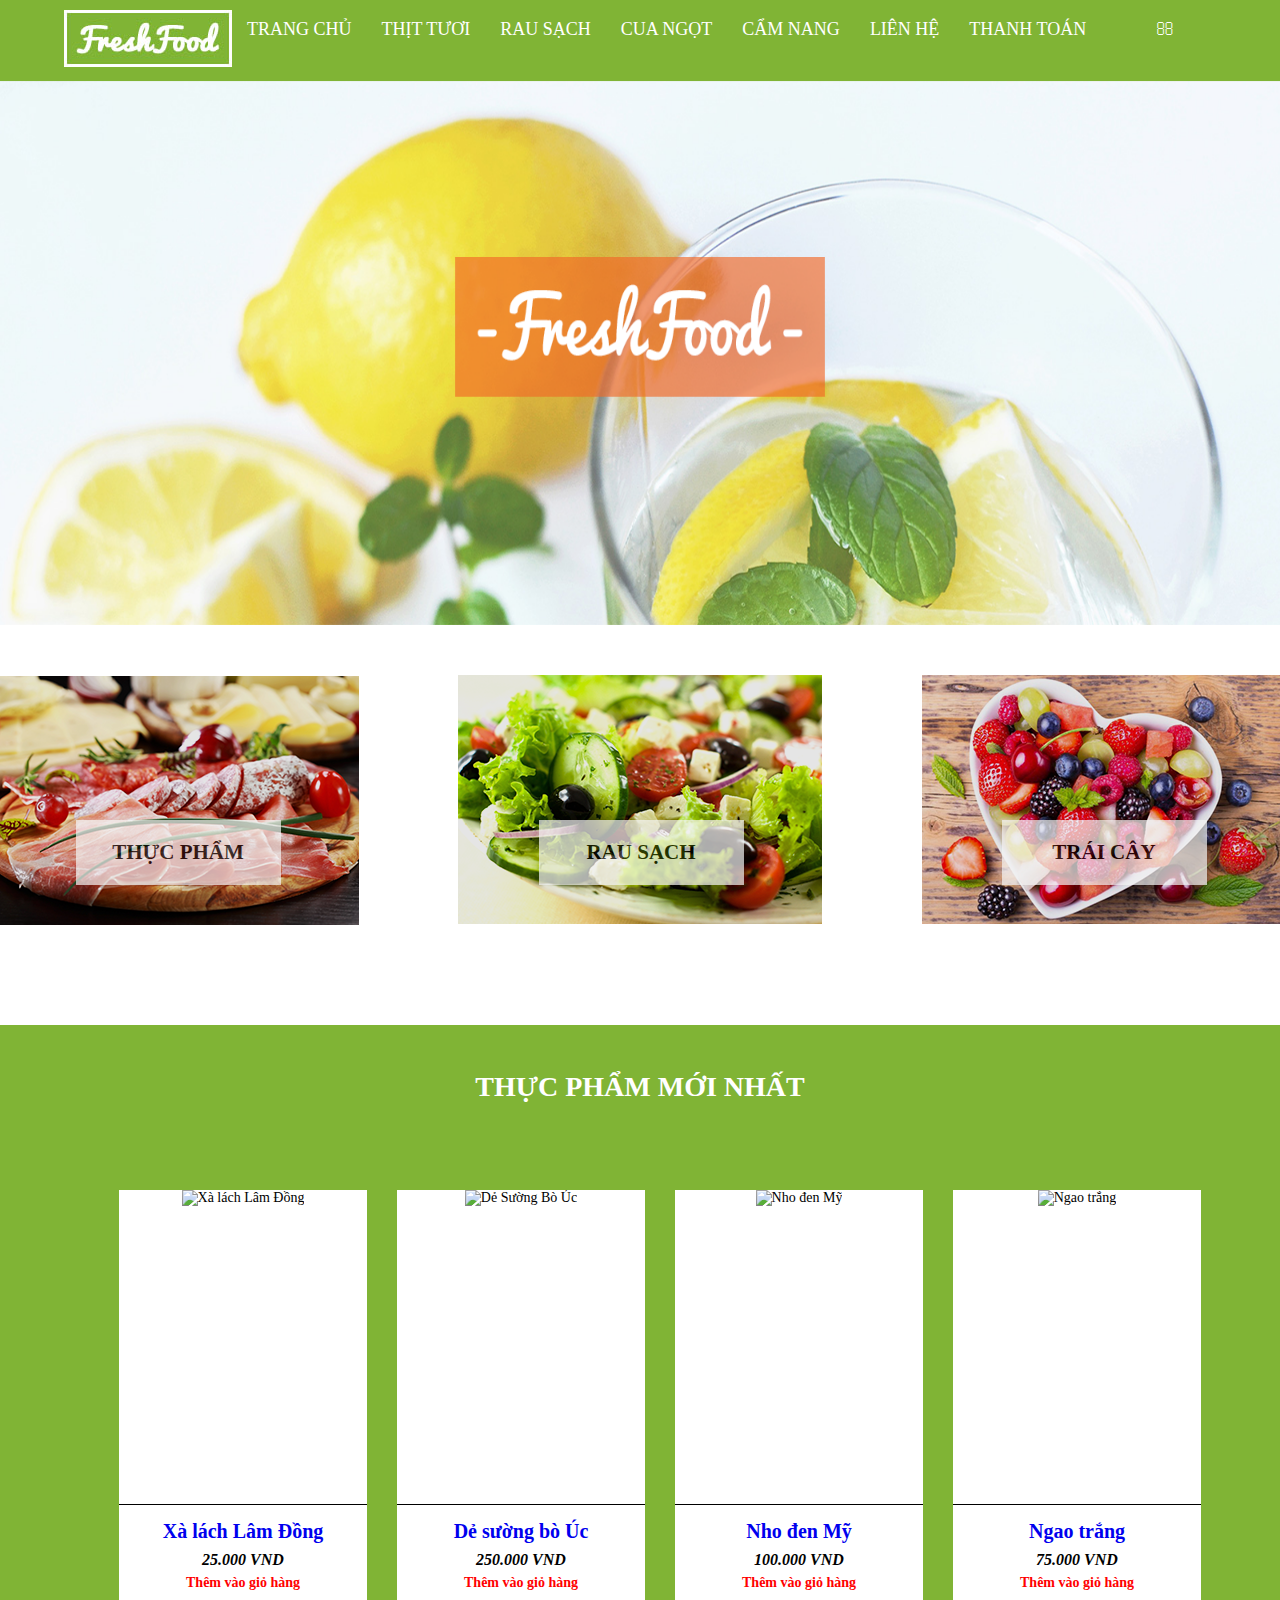
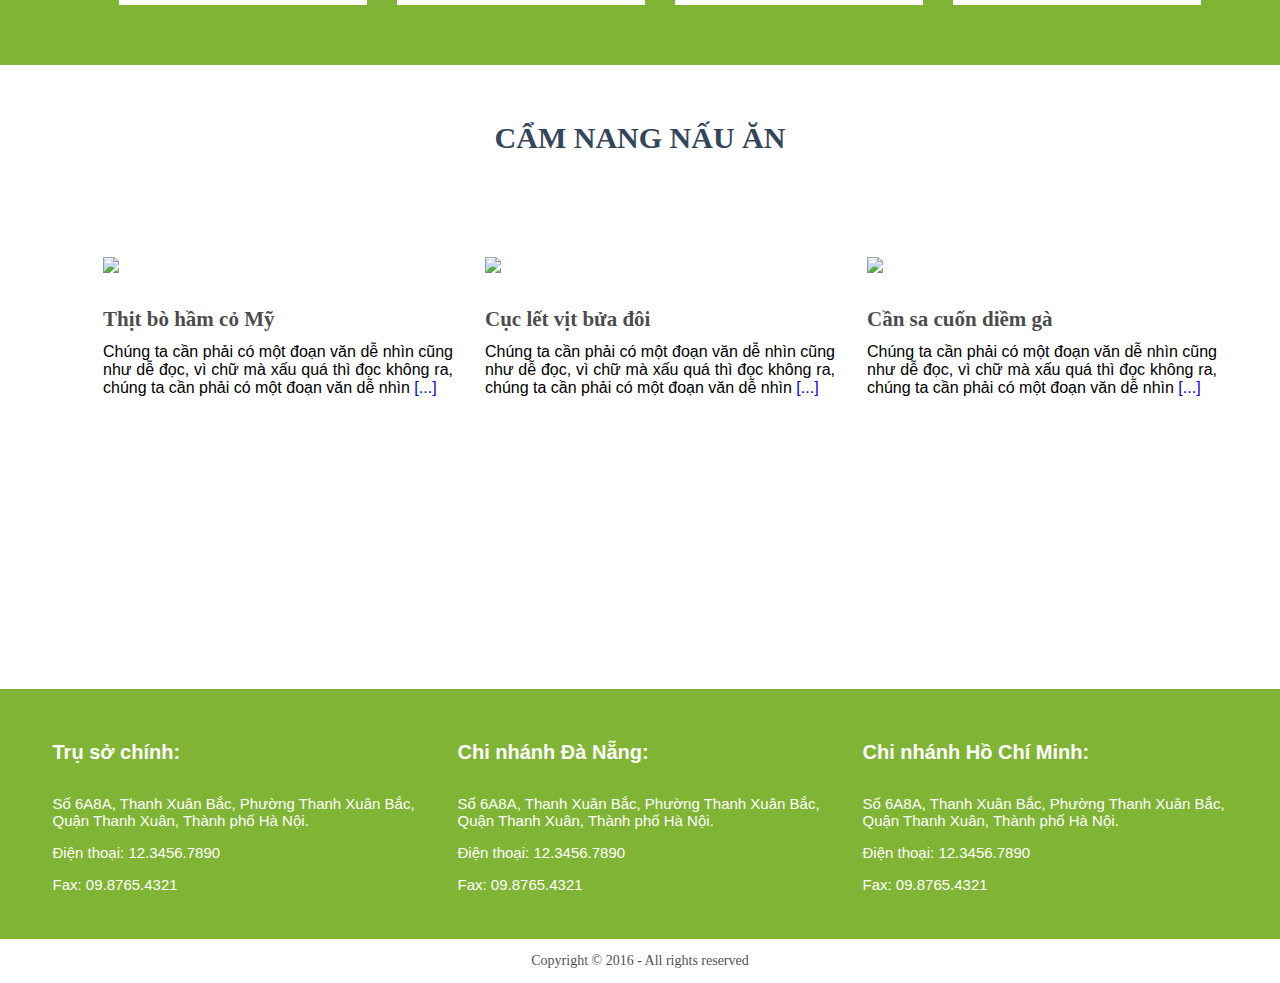
==== commit 3ad0f61b: "Fix content" ====
--- a/layout1/index.html
+++ b/layout1/index.html
@@ -70,147 +70,165 @@
                     </a>
                 </ul>
             </div>
-            <div class="new_product">
-                <h1 style="line-height: 2; color: #fff;">THỰC PHẨM MỚI NHẤT<br>
-                    <i class="fa fa-pagelines" aria-hidden="true" style="font-size: 40px; opacity: 0.8;"></i>
-                </h1>
-                <div class="information">
+            <div class="new-product">
+                <div class="container">
+                    <h1>THỰC PHẨM MỚI NHẤT<br>
+                        <i class="fa fa-pagelines" aria-hidden="true" style="font-size: 40px; opacity: 0.8;"></i>
+                    </h1>
+                    <div class="information">
+                        <ul>
+                            <li>
+                                <div class="product-thumb">
+                                    <img src="img/images/new2_03.png" alt="Xà lách Lâm Đồng">
+                                </div>
+                                <p>
+                                    <a href="#" title="thông tin chi tiết">
+                                        <strong style="font-size: 20px;">Xà lách Lâm Đồng</strong><br></a>
+                                    <i style="font-size: 16px;">
+                                        <b>25.000 VND</b>
+                                    </i><br>
+                                    <a href="#" title="thêm vào giỏ hàng" style="color: red;">
+                                        <b>Thêm vào giỏ hàng</b>
+                                    </a>
+                                </p>
+                            </li>
+                            <li>
+                                <div class="product-thumb">
+                                    <img src="img/images/new2_05.png" alt="Dẻ Sường Bò Úc">
+                                </div>
+                                <p>
+                                    <a href="#" title="thông tin chi tiết">
+                                        <strong style="font-size: 20px;">Dẻ sường bò Úc</strong><br></a>
+                                    <i style="font-size: 16px;">
+                                        <b>250.000 VND</b>
+                                    </i><br>
+                                    <a href="#" title="thêm vào giỏ hàng" style="color: red;">
+                                        <b>Thêm vào giỏ hàng</b>
+                                    </a>
+                                </p>
+                            </li>
+                            <li>
+                                <div class="product-thumb">
+                                    <img src="img/images/new2_07.png" alt="Nho đen Mỹ">
+                                </div>
+                                <p>
+                                    <a href="#" title="thông tin chi tiết">
+                                        <strong style="font-size: 20px;">Nho đen Mỹ</strong><br></a>
+                                    <i style="font-size: 16px;">
+                                        <b>100.000 VND</b>
+                                    </i><br>
+                                    <a href="#" title="thêm vào giỏ hàng" style="color: red;">
+                                        <b>Thêm vào giỏ hàng</b>
+                                    </a>
+                                </p>
+                            </li>
+                            <li>
+                                <div class="product-thumb">
+                                    <img src="img/images/new2_09.png" alt="Ngao trắng">
+                                </div>
+                                <p>
+                                    <a href="#" title="thông tin chi tiết">
+                                        <strong style="font-size: 20px;">Ngao trắng</strong><br></a>
+                                    <i style="font-size: 16px;">
+                                        <b>75.000 VND</b>
+                                    </i><br>
+                                    <a href="#" title="thêm vào giỏ hàng" style="color: red;">
+                                        <b>Thêm vào giỏ hàng</b>
+                                    </a>
+                                </p>
+                            </li>
+                        </ul>
+                    </div>
+                </div>
+            </div>
+            <div class="handbook">
+                <div class="container">
+                    <p>
+                        <b>CẨM NANG NẤU ĂN<b><br>
+                                <i class="fa fa-book" aria-hidden="true" style="color: #34465C; font-size: 45px; opacity: 0.7; margin-top: 10px;"></i>
+                            </p>
+                            <div class="hb-information">
+                                <ul>
+                                    <li>
+                                        <div class="hb-img">
+                                            <img src="./img/images/handbook_03.png">
+                                            <h2>
+                                                <a href="#" title="chi tiết">Thịt bò hầm cỏ Mỹ</a>
+                                            </h2>
+                                            <p>Chúng ta cần phải có một đoạn văn dễ nhìn
+                                                                                                                                                                                                                                                                                                                                                                cũng như dễ đọc, vì chữ mà xấu quá thì đọc không ra, 
+                                                                                                                                                                                                                                                                                                                                                                chúng ta cần phải có một đoạn văn dễ nhìn
+                                                <span>
+                                                    <a href="#" title="đọc thêm" style="text-decoration: none;">[...]</a>
+                                                </span>
+                                            </p>
+                                        </div>
+                                    </li>
+                                    <li>
+                                        <div class="hb-img">
+                                            <img src="./img/images/handbook_05.png">
+                                            <h2>
+                                                <a href="#" title="chi tiết">Cục lết vịt bửa đôi</a>
+                                            </h2>
+                                            <p>Chúng ta cần phải có một đoạn văn dễ nhìn 
+                                                                                                                                                                                                                                                                                                                                                                cũng như dễ đọc, vì chữ mà xấu quá thì đọc không ra,
+                                                                                                                                                                                                                                                                                                                                                                chúng ta cần phải có một đoạn văn dễ nhìn
+                                                <span>
+                                                    <a href="#" title="đọc thêm" style="text-decoration: none;">[...]</a>
+                                                </span>
+                                            </p>
+                                        </div>
+                                    </li>
+                                    <li>
+                                        <div class="hb-img">
+                                            <img src="./img/images/handbook_07.png">
+                                            <h2>
+                                                <a href="#" title="chi tiết">Cần sa cuốn diềm gà</a>
+                                            </h2>
+                                            <p>Chúng ta cần phải có một đoạn văn dễ nhìn 
+                                                                                                                                                                                                                                                                                                                                                                cũng như dễ đọc, vì chữ mà xấu quá thì đọc không ra, 
+                                                                                                                                                                                                                                                                                                                                                                chúng ta cần phải có một đoạn văn dễ nhìn
+                                                <span>
+                                                    <a href="#" title="đọc thêm" style="text-decoration: none;">[...]</a>
+                                                </span>
+                                            </p>
+                                        </div>
+                                    </li>
+                                </ul>
+                            </div>
+                        </div>
+                    </p>
+                </div>
+            </div>
+            <div id="footer">
+                <div class="container">
                     <ul>
-                        <li style="background-image: url(img/images/new2_03.png);">
-                            <p>
-                                <a href="#" title="thông tin chi tiết">
-                                    <strong style="font-size: 20px;">Xà lách Lâm Đồng</strong><br></a>
-                                <i style="font-size: 16px;">
-                                    <b>25.000 VND</b>
-                                </i><br>
-                                <a href="#" title="thêm vào giỏ hàng" style="color: red;">
-                                    <b>Thêm vào giỏ hàng</b>
-                                </a>
-                            </p>
-                        </li>
-                        <li style="background-image: url(img/images/new2_05.png);">
-                            <p>
-                                <a href="#" title="thông tin chi tiết">
-                                    <strong style="font-size: 20px;">Dẻ sường bò Úc</strong><br></a>
-                                <i style="font-size: 16px;">
-                                    <b>250.000 VND</b>
-                                </i><br>
-                                <a href="#" title="thêm vào giỏ hàng" style="color: red;">
-                                    <b>Thêm vào giỏ hàng</b>
-                                </a>
-                            </p>
-                        </li>
-                        <li style="background-image: url(img/images/new2_07.png);">
-                            <p>
-                                <a href="#" title="thông tin chi tiết">
-                                    <strong style="font-size: 20px;">Nho đen Mỹ</strong><br></a>
-                                <i style="font-size: 16px;">
-                                    <b>100.000 VND</b>
-                                </i><br>
-                                <a href="#" title="thêm vào giỏ hàng" style="color: red;">
-                                    <b>Thêm vào giỏ hàng</b>
-                                </a>
-                            </p>
-                        </li>
-                        <li style="background-image: url(img/images/new2_09.png);">
-                            <p>
-                                <a href="#" title="thông tin chi tiết">
-                                    <strong style="font-size: 20px;">Ngao trắng</strong><br></a>
-                                <i style="font-size: 16px;">
-                                    <b>75.000 VND</b>
-                                </i><br>
-                                <a href="#" title="thêm vào giỏ hàng" style="color: red;">
-                                    <b>Thêm vào giỏ hàng</b>
-                                </a>
-                            </p>
+                        <li>
+                            <div class="ft-information">
+                                <h2>Trụ sở chính:</h2>
+                                <p>Số 6A8A, Thanh Xuân Bắc, Phường Thanh Xuân Bắc, Quận Thanh Xuân, Thành phố Hà Nội.</p>
+                                <p>Điện thoại: 12.3456.7890</p>
+                                <p>Fax: 09.8765.4321</p>
+                            </div>
+                        </li>
+                        <li>
+                            <div class="ft-information">
+                                <h2>Chi nhánh Đà Nẵng:</h2>
+                                <p>Số 6A8A, Thanh Xuân Bắc, Phường Thanh Xuân Bắc, Quận Thanh Xuân, Thành phố Hà Nội.</p>
+                                <p>Điện thoại: 12.3456.7890</p>
+                                <p>Fax: 09.8765.4321</p>
+                            </div>
+                        </li>
+                        <li>
+                            <div class="ft-information">
+                                <h2>Chi nhánh Hồ Chí Minh:</h2>
+                                <p>Số 6A8A, Thanh Xuân Bắc, Phường Thanh Xuân Bắc, Quận Thanh Xuân, Thành phố Hà Nội.</p>
+                                <p>Điện thoại: 12.3456.7890</p>
+                                <p>Fax: 09.8765.4321</p>
+                            </div>
                         </li>
                     </ul>
                 </div>
-            </div>
-            <div class="handbook">
-                <p>
-                    <b>CẨM NANG NẤU ĂN<b><br>
-                            <i class="fa fa-book" aria-hidden="true" style="color: #34465C; font-size: 45px; opacity: 0.7; margin-top: 10px;"></i>
-                        </p>
-                        <div class="hb-information">
-                            <ul>
-                                <li>
-                                    <div class="hb-img">
-                                        <img src="./img/images/handbook_03.png">
-                                        <h2>
-                                            <a href="#" title="chi tiết">Thịt bò hầm cỏ Mỹ</a>
-                                        </h2>
-                                        <p>Chúng ta cần phải có một đoạn văn dễ nhìn
-                                                                                                                            cũng như dễ đọc, vì chữ mà xấu quá thì đọc không ra, 
-                                                                                                                            chúng ta cần phải có một đoạn văn dễ nhìn
-                                            <span>
-                                                <a href="#" title="đọc thêm" style="text-decoration: none;">[...]</a>
-                                            </span>
-                                        </p>
-                                    </div>
-                                </li>
-                                <li>
-                                    <div class="hb-img">
-                                        <img src="./img/images/handbook_05.png">
-                                        <h2>
-                                            <a href="#" title="chi tiết">Cục lết vịt bửa đôi</a>
-                                        </h2>
-                                        <p>Chúng ta cần phải có một đoạn văn dễ nhìn 
-                                                                                                                            cũng như dễ đọc, vì chữ mà xấu quá thì đọc không ra,
-                                                                                                                            chúng ta cần phải có một đoạn văn dễ nhìn
-                                            <span>
-                                                <a href="#" title="đọc thêm" style="text-decoration: none;">[...]</a>
-                                            </span>
-                                        </p>
-                                    </div>
-                                </li>
-                                <li>
-                                    <div class="hb-img">
-                                        <img src="./img/images/handbook_07.png">
-                                        <h2>
-                                            <a href="#" title="chi tiết">Cần sa cuốn diềm gà</a>
-                                        </h2>
-                                        <p>Chúng ta cần phải có một đoạn văn dễ nhìn 
-                                                                                                                            cũng như dễ đọc, vì chữ mà xấu quá thì đọc không ra, 
-                                                                                                                            chúng ta cần phải có một đoạn văn dễ nhìn
-                                            <span>
-                                                <a href="#" title="đọc thêm" style="text-decoration: none;">[...]</a>
-                                            </span>
-                                        </p>
-                                    </div>
-                                </li>
-                            </ul>
-                        </div>
-                    </div>
-                </p>
-            </div>
-            <div id="footer">
-                <ul>
-                    <li>
-                        <div class="ft-information">
-                            <h2>Trụ sở chính:</h2>
-                            <p>Số 6A8A, Thanh Xuân Bắc, Phường Thanh Xuân Bắc, Quận Thanh Xuân, Thành phố Hà Nội.</p>
-                            <p>Điện thoại: 12.3456.7890</p>
-                            <p>Fax: 09.8765.4321</p>
-                        </div>
-                    </li>
-                    <li>
-                        <div class="ft-information">
-                            <h2>Chi nhánh Đà Nẵng:</h2>
-                            <p>Số 6A8A, Thanh Xuân Bắc, Phường Thanh Xuân Bắc, Quận Thanh Xuân, Thành phố Hà Nội.</p>
-                            <p>Điện thoại: 12.3456.7890</p>
-                            <p>Fax: 09.8765.4321</p>
-                        </div>
-                    </li>
-                    <li>
-                        <div class="ft-information">
-                            <h2>Chi nhánh Hồ Chí Minh:</h2>
-                            <p>Số 6A8A, Thanh Xuân Bắc, Phường Thanh Xuân Bắc, Quận Thanh Xuân, Thành phố Hà Nội.</p>
-                            <p>Điện thoại: 12.3456.7890</p>
-                            <p>Fax: 09.8765.4321</p>
-                        </div>
-                    </li>
-                </ul>
             </div>
             <div class="end">
                 <p style="text-align: center; font-weight: normal; opacity: 0.7;">Copyright © 2016 - All rights reserved</p>
--- a/layout1/css/style.css
+++ b/layout1/css/style.css
@@ -4,6 +4,11 @@
     font-size: 14px;
     width: 100%;
     background: #fff;
+}
+
+.container {
+    width: 90%;
+    margin: 0 auto;
 }
 
 #header {
@@ -48,18 +53,22 @@
 
 #slider {
     background: #fff url(../img/slider.png) no-repeat;
+    background-size: 100% 100%;
+    background-position: center;
     height: 545px;
-    margin-left: -50px;
 }
 
 #content .category {
     height: 350px;
     background: #fff;
+    margin: 0 auto;
 }
 
 #content .category ul {
-    margin: 0;
-    padding: 0;
+    margin: 50px 0 0 0;
+    padding: 0;
+    display: flex;
+    justify-content: center;
 }
 
 #content .category ul li {
@@ -68,9 +77,8 @@
     background-repeat: no-repeat;
     float: left;
     list-style: none;
-    margin: 50px 10px 0px 100px;
     background-position: center top;
-
+    padding: 0 50px;
 }
 
 #content .category ul li h2 {
@@ -86,46 +94,58 @@
     padding-top: 20px;
 }
 
-#content .new_product {
-    margin: 0;
+#content .new-product {
+    margin: 0 auto;
     padding: 0;
     background: #80b435;
     height: 640px;
-}
-
-#content .new_product h1 {
-    text-align: center;
-    float: left;
-    padding-left: 590px;
+    text-align: center;
+}
+
+#content .new-product h1 {
+    float: left;
     padding-top: 15px;
-}
-
-#content .new_product ul {
-    clear: left;
-    margin-left: 138px;
-    padding: 0;
-}
-
-#content .new_product .information ul a {
-    text-decoration: none;
-}
-
-#content .new_product .information ul li {
+    line-height: 2;
+    color: #fff;
+    width: 100%;
+}
+
+.new-product .information ul {
+    display: flex;
+    justify-content: center;
+    align-items: center;
+}
+
+#content .new-product .information ul a {
+    text-decoration: none;
+}
+
+#content .new-product .information ul li {
     float: left;
     background-repeat: no-repeat;
     list-style: none;
     height: 415px;
     width: 272px;
-    margin: 0px 0px 0px 30px;
-}
-
-#content .new_product .information ul li p {
+    margin: 0 15px;
+    background-color: #fff;
+}
+
+.product-thumb {
+    width: 100%;
+    height: 300px;
+}
+
+.product-thumb img {
+    width: 100%;
+    height: 100%;
+    object-fit: cover;
+}
+
+#content .new-product .information ul li p {
     line-height: 1.6;
     border-top: solid 1px #000;
     text-align: center;
-    margin-top: 310px;
     padding-top: 10px;
-
 }
 
 #content .handbook {
@@ -134,13 +154,14 @@
     height: 580px;
 }
 
-#content .handbook>p {
+#content .handbook .container>p {
     padding-top: 20px;
     line-height: 1.5;
     color: #34465C;
     text-align: center;
     font-size: 30px;
     margin-bottom: 38px;
+    text-align: center;
 }
 
 #content .handbook .hb-information {
@@ -149,18 +170,18 @@
 }
 
 #content .handbook .hb-information ul {
-    clear: left;
-    margin-left: 130px;
+    display: flex;
+    justify-content: center;
+    align-items: center;
 }
 
 #content .handbook .hb-information ul li {
     float: left;
     list-style: none;
-    margin-right: 35px;
+    margin: 0 16px;
 }
 
 #content .handbook .hb-information ul li h2 {
-
     opacity: 0.7;
     margin-bottom: -5px;
     margin-top: 30px;
@@ -196,7 +217,9 @@
 }
 
 #footer ul {
-    margin-left: 130px;
+   display: flex;
+   justify-content: center;
+   align-items: center;
 }
 
 #footer ul li {
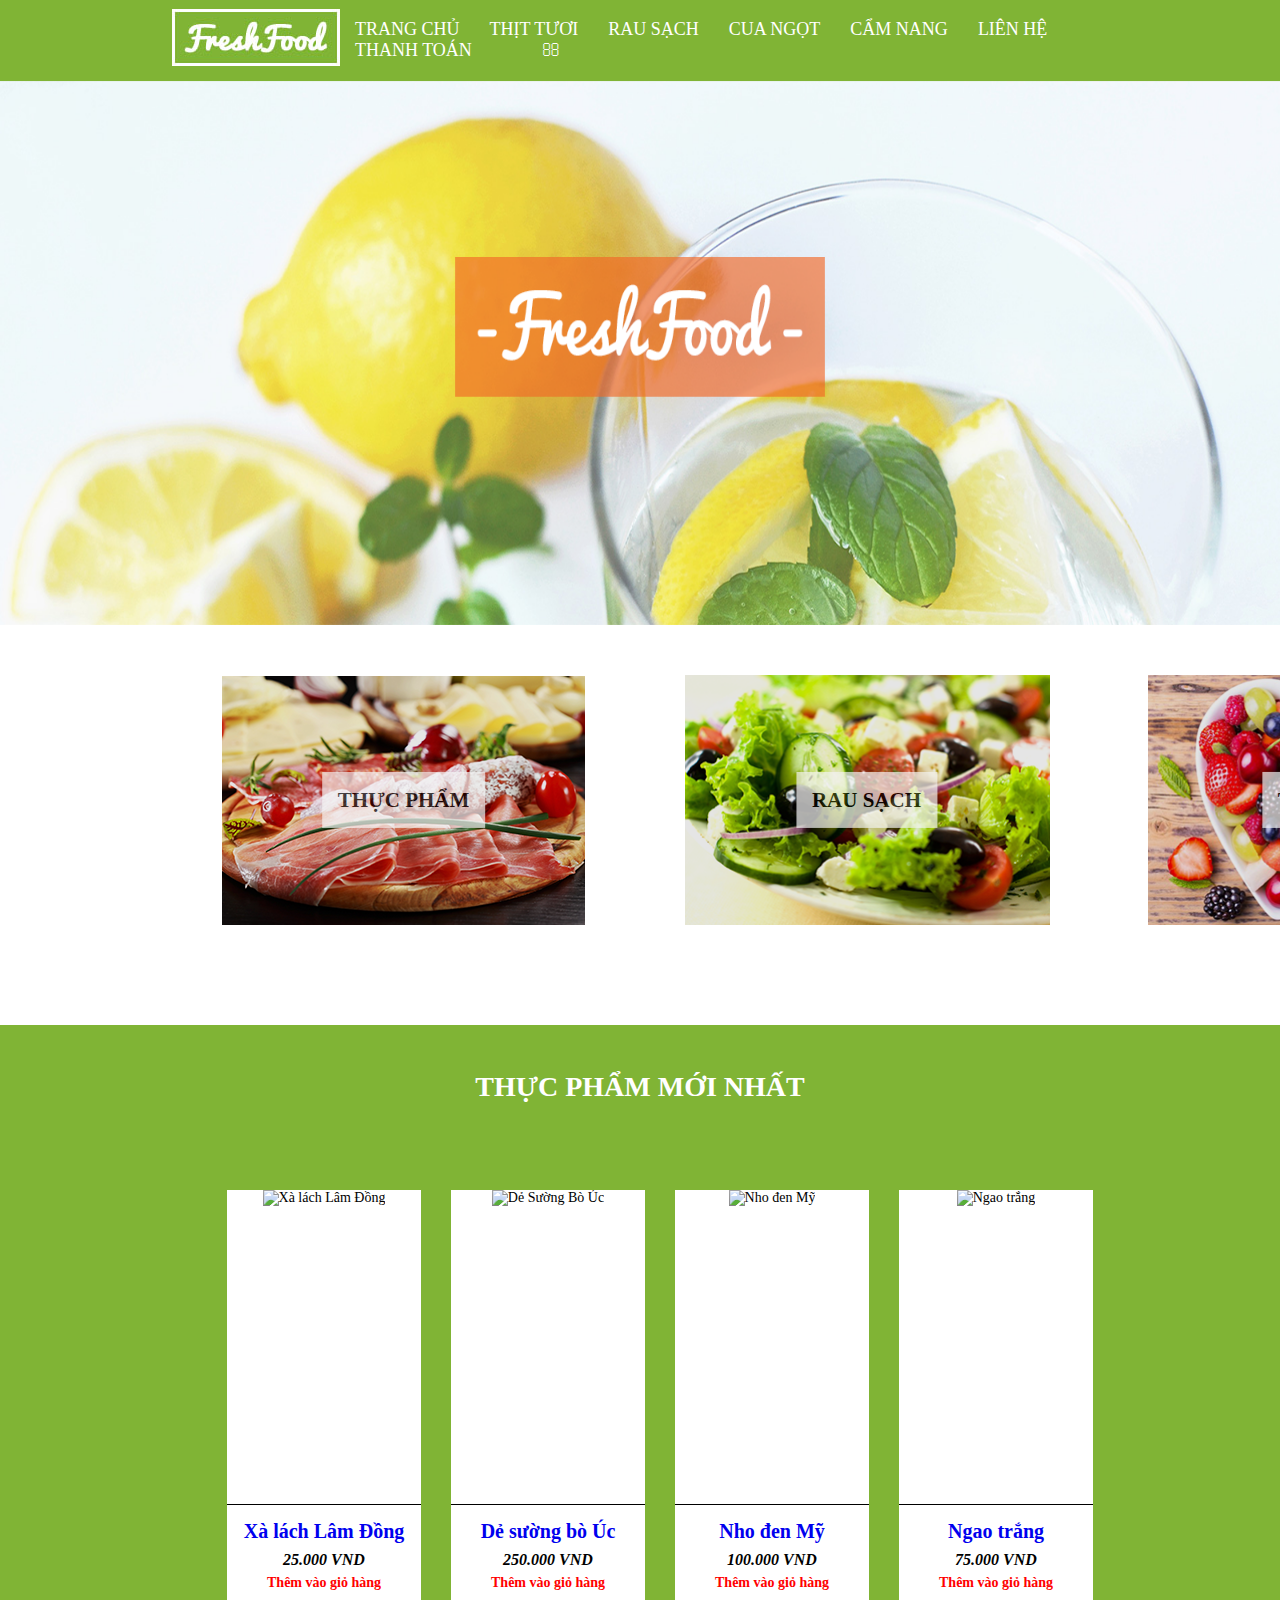
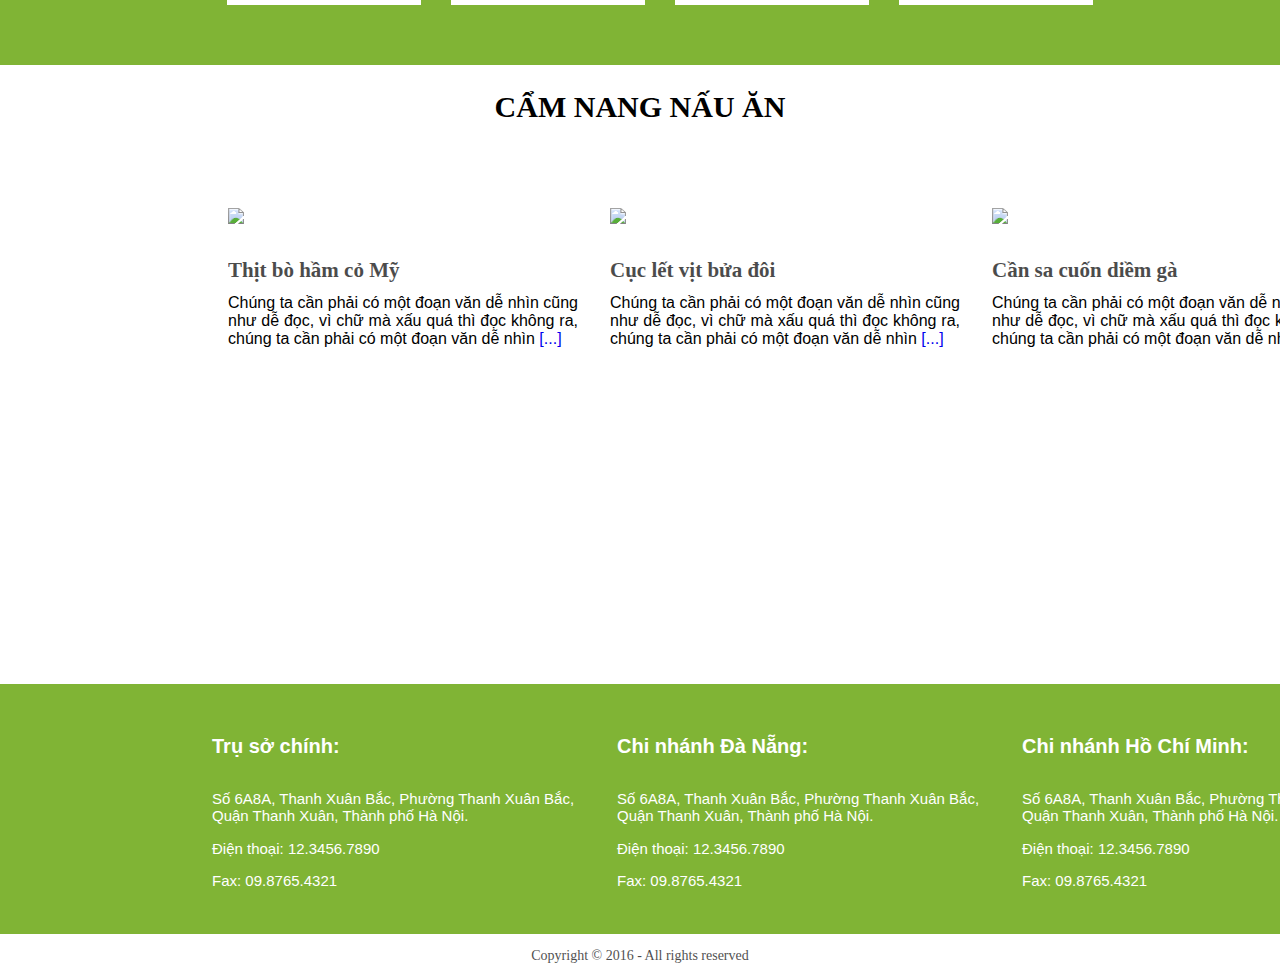
==== commit e5e42a8c: "Fix style content" ====
--- a/layout1/index.html
+++ b/layout1/index.html
@@ -4,11 +4,12 @@
         <meta charset="UTF-8">
         <title>layout 1</title>
         <link rel="stylesheet" type="text/css" href="css/style.css">
+        <link rel="stylesheet" type="text/css" href="css/reset.css">
         <link rel="stylesheet" href="../font-awesome/css/font-awesome.min.css">
     </head>
     <body>
         <div id="header">
-            <div class="wrapper-header">
+            <div class="wrapper-header container">
                 <div class="logo">
                     <a href="index.html"><img class="logo" src="img/logo.jpg"></a>
                 </div>
@@ -52,187 +53,186 @@
         <div id="slider"></div>
         <div id="content">
             <div class="category">
-                <ul>
-                    <a href="#">
-                        <li style="background-image: url(img/images/new1.png);">
-                            <h2>THỰC PHẨM</h2>
-                        </li>
-                    </a>
-                    <a href="#">
-                        <li style="background-image: url(img/images/new2.png);">
-                            <h2>RAU SẠCH</h2>
-                        </li>
-                    </a>
-                    <a href="#">
-                        <li style="background-image: url(img/images/new3.png);">
+                <div class="container">
+                    <ul>
+                        <li>
+                            <a href="#">
+                                <img src="img/images/new1.png" alt="thực phẩm">
+                                <h2>THỰC PHẨM</h2>
+                            </a>
+                        </li>
+                        <li>
+                            <a href="#">
+                                <img src="img/images/new2.png" alt="rau sạch">
+                                <div class="category-name">
+                                    <h2>RAU SẠCH</h2>
+                                </div>
+                            </a>
+                        </li>
+                    </li>
+                    <li>
+                        <a href="#">
+                            <img src="img/images/new3.png" alt="trái cây">
                             <h2>TRÁI CÂY</h2>
-                        </li>
-                    </a>
+                        </a>
+                    </li>
                 </ul>
             </div>
-            <div class="new-product">
-                <div class="container">
-                    <h1>THỰC PHẨM MỚI NHẤT<br>
-                        <i class="fa fa-pagelines" aria-hidden="true" style="font-size: 40px; opacity: 0.8;"></i>
-                    </h1>
-                    <div class="information">
-                        <ul>
-                            <li>
-                                <div class="product-thumb">
-                                    <img src="img/images/new2_03.png" alt="Xà lách Lâm Đồng">
-                                </div>
-                                <p>
-                                    <a href="#" title="thông tin chi tiết">
-                                        <strong style="font-size: 20px;">Xà lách Lâm Đồng</strong><br></a>
-                                    <i style="font-size: 16px;">
-                                        <b>25.000 VND</b>
-                                    </i><br>
-                                    <a href="#" title="thêm vào giỏ hàng" style="color: red;">
-                                        <b>Thêm vào giỏ hàng</b>
-                                    </a>
+        </div>
+        <div class="new-product">
+            <div class="container">
+                <h1>THỰC PHẨM MỚI NHẤT<br>
+                    <i class="fa fa-pagelines" aria-hidden="true" style="font-size: 40px; opacity: 0.8;"></i>
+                </h1>
+                <div class="information">
+                    <ul>
+                        <li>
+                            <div class="product-thumb">
+                                <img src="img/images/new2_03.png" alt="Xà lách Lâm Đồng">
+                            </div>
+                            <p>
+                                <a href="#" title="thông tin chi tiết">
+                                    <strong style="font-size: 20px;">Xà lách Lâm Đồng</strong><br></a>
+                                <i style="font-size: 16px;">
+                                    <b>25.000 VND</b>
+                                </i><br>
+                                <a href="#" title="thêm vào giỏ hàng" style="color: red;">
+                                    <b>Thêm vào giỏ hàng</b>
+                                </a>
+                            </p>
+                        </li>
+                        <li>
+                            <div class="product-thumb">
+                                <img src="img/images/new2_05.png" alt="Dẻ Sường Bò Úc">
+                            </div>
+                            <p>
+                                <a href="#" title="thông tin chi tiết">
+                                    <strong style="font-size: 20px;">Dẻ sường bò Úc</strong><br></a>
+                                <i style="font-size: 16px;">
+                                    <b>250.000 VND</b>
+                                </i><br>
+                                <a href="#" title="thêm vào giỏ hàng" style="color: red;">
+                                    <b>Thêm vào giỏ hàng</b>
+                                </a>
+                            </p>
+                        </li>
+                        <li>
+                            <div class="product-thumb">
+                                <img src="img/images/new2_07.png" alt="Nho đen Mỹ">
+                            </div>
+                            <p>
+                                <a href="#" title="thông tin chi tiết">
+                                    <strong style="font-size: 20px;">Nho đen Mỹ</strong><br></a>
+                                <i style="font-size: 16px;">
+                                    <b>100.000 VND</b>
+                                </i><br>
+                                <a href="#" title="thêm vào giỏ hàng" style="color: red;">
+                                    <b>Thêm vào giỏ hàng</b>
+                                </a>
+                            </p>
+                        </li>
+                        <li>
+                            <div class="product-thumb">
+                                <img src="img/images/new2_09.png" alt="Ngao trắng">
+                            </div>
+                            <p>
+                                <a href="#" title="thông tin chi tiết">
+                                    <strong style="font-size: 20px;">Ngao trắng</strong><br></a>
+                                <i style="font-size: 16px;">
+                                    <b>75.000 VND</b>
+                                </i><br>
+                                <a href="#" title="thêm vào giỏ hàng" style="color: red;">
+                                    <b>Thêm vào giỏ hàng</b>
+                                </a>
+                            </p>
+                        </li>
+                    </ul>
+                </div>
+            </div>
+        </div>
+        <div class="handbook">
+            <div class="container">
+                <div class="cooking-handbook">
+                    <h2>CẨM NANG NẤU ĂN</h2>
+                    <i class="fa fa-book" aria-hidden="true"></i>
+                </div>
+
+                <div class="hb-information">
+                    <ul>
+                        <li>
+                            <div class="hb-img">
+                                <img src="./img/images/handbook_03.png">
+                                <h2>
+                                    <a href="#" title="chi tiết">Thịt bò hầm cỏ Mỹ</a>
+                                </h2>
+                                <p>Chúng ta cần phải có một đoạn văn dễ nhìn
+                                                                                                                                                                                                                                                                                                                                                                                                                                                    cũng như dễ đọc, vì chữ mà xấu quá thì đọc không ra, 
+                                                                                                                                                                                                                                                                                                                                                                                                                                                    chúng ta cần phải có một đoạn văn dễ nhìn
+                                    <span>
+                                        <a href="#" title="đọc thêm" style="text-decoration: none;">[...]</a>
+                                    </span>
                                 </p>
-                            </li>
-                            <li>
-                                <div class="product-thumb">
-                                    <img src="img/images/new2_05.png" alt="Dẻ Sường Bò Úc">
-                                </div>
-                                <p>
-                                    <a href="#" title="thông tin chi tiết">
-                                        <strong style="font-size: 20px;">Dẻ sường bò Úc</strong><br></a>
-                                    <i style="font-size: 16px;">
-                                        <b>250.000 VND</b>
-                                    </i><br>
-                                    <a href="#" title="thêm vào giỏ hàng" style="color: red;">
-                                        <b>Thêm vào giỏ hàng</b>
-                                    </a>
+                            </div>
+                        </li>
+                        <li>
+                            <div class="hb-img">
+                                <img src="./img/images/handbook_05.png">
+                                <h2>
+                                    <a href="#" title="chi tiết">Cục lết vịt bửa đôi</a>
+                                </h2>
+                                <p>Chúng ta cần phải có một đoạn văn dễ nhìn 
+                                                                                                                                                                                                                                                                                                                                                                                                                                                    cũng như dễ đọc, vì chữ mà xấu quá thì đọc không ra,
+                                                                                                                                                                                                                                                                                                                                                                                                                                                    chúng ta cần phải có một đoạn văn dễ nhìn
+                                    <span>
+                                        <a href="#" title="đọc thêm" style="text-decoration: none;">[...]</a>
+                                    </span>
                                 </p>
-                            </li>
-                            <li>
-                                <div class="product-thumb">
-                                    <img src="img/images/new2_07.png" alt="Nho đen Mỹ">
-                                </div>
-                                <p>
-                                    <a href="#" title="thông tin chi tiết">
-                                        <strong style="font-size: 20px;">Nho đen Mỹ</strong><br></a>
-                                    <i style="font-size: 16px;">
-                                        <b>100.000 VND</b>
-                                    </i><br>
-                                    <a href="#" title="thêm vào giỏ hàng" style="color: red;">
-                                        <b>Thêm vào giỏ hàng</b>
-                                    </a>
+                            </div>
+                        </li>
+                        <li>
+                            <div class="hb-img">
+                                <img src="./img/images/handbook_07.png">
+                                <h2>
+                                    <a href="#" title="chi tiết">Cần sa cuốn diềm gà</a>
+                                </h2>
+                                <p>Chúng ta cần phải có một đoạn văn dễ nhìn 
+                                                                                                                                                                                                                                                                                                                                                                                                                                                    cũng như dễ đọc, vì chữ mà xấu quá thì đọc không ra, 
+                                                                                                                                                                                                                                                                                                                                                                                                                                                    chúng ta cần phải có một đoạn văn dễ nhìn
+                                    <span>
+                                        <a href="#" title="đọc thêm" style="text-decoration: none;">[...]</a>
+                                    </span>
                                 </p>
-                            </li>
-                            <li>
-                                <div class="product-thumb">
-                                    <img src="img/images/new2_09.png" alt="Ngao trắng">
-                                </div>
-                                <p>
-                                    <a href="#" title="thông tin chi tiết">
-                                        <strong style="font-size: 20px;">Ngao trắng</strong><br></a>
-                                    <i style="font-size: 16px;">
-                                        <b>75.000 VND</b>
-                                    </i><br>
-                                    <a href="#" title="thêm vào giỏ hàng" style="color: red;">
-                                        <b>Thêm vào giỏ hàng</b>
-                                    </a>
-                                </p>
-                            </li>
-                        </ul>
-                    </div>
-                </div>
-            </div>
-            <div class="handbook">
-                <div class="container">
-                    <p>
-                        <b>CẨM NANG NẤU ĂN<b><br>
-                                <i class="fa fa-book" aria-hidden="true" style="color: #34465C; font-size: 45px; opacity: 0.7; margin-top: 10px;"></i>
-                            </p>
-                            <div class="hb-information">
-                                <ul>
-                                    <li>
-                                        <div class="hb-img">
-                                            <img src="./img/images/handbook_03.png">
-                                            <h2>
-                                                <a href="#" title="chi tiết">Thịt bò hầm cỏ Mỹ</a>
-                                            </h2>
-                                            <p>Chúng ta cần phải có một đoạn văn dễ nhìn
-                                                                                                                                                                                                                                                                                                                                                                cũng như dễ đọc, vì chữ mà xấu quá thì đọc không ra, 
-                                                                                                                                                                                                                                                                                                                                                                chúng ta cần phải có một đoạn văn dễ nhìn
-                                                <span>
-                                                    <a href="#" title="đọc thêm" style="text-decoration: none;">[...]</a>
-                                                </span>
-                                            </p>
-                                        </div>
-                                    </li>
-                                    <li>
-                                        <div class="hb-img">
-                                            <img src="./img/images/handbook_05.png">
-                                            <h2>
-                                                <a href="#" title="chi tiết">Cục lết vịt bửa đôi</a>
-                                            </h2>
-                                            <p>Chúng ta cần phải có một đoạn văn dễ nhìn 
-                                                                                                                                                                                                                                                                                                                                                                cũng như dễ đọc, vì chữ mà xấu quá thì đọc không ra,
-                                                                                                                                                                                                                                                                                                                                                                chúng ta cần phải có một đoạn văn dễ nhìn
-                                                <span>
-                                                    <a href="#" title="đọc thêm" style="text-decoration: none;">[...]</a>
-                                                </span>
-                                            </p>
-                                        </div>
-                                    </li>
-                                    <li>
-                                        <div class="hb-img">
-                                            <img src="./img/images/handbook_07.png">
-                                            <h2>
-                                                <a href="#" title="chi tiết">Cần sa cuốn diềm gà</a>
-                                            </h2>
-                                            <p>Chúng ta cần phải có một đoạn văn dễ nhìn 
-                                                                                                                                                                                                                                                                                                                                                                cũng như dễ đọc, vì chữ mà xấu quá thì đọc không ra, 
-                                                                                                                                                                                                                                                                                                                                                                chúng ta cần phải có một đoạn văn dễ nhìn
-                                                <span>
-                                                    <a href="#" title="đọc thêm" style="text-decoration: none;">[...]</a>
-                                                </span>
-                                            </p>
-                                        </div>
-                                    </li>
-                                </ul>
-                            </div>
-                        </div>
-                    </p>
-                </div>
-            </div>
-            <div id="footer">
-                <div class="container">
-                    <ul>
-                        <li>
-                            <div class="ft-information">
-                                <h2>Trụ sở chính:</h2>
-                                <p>Số 6A8A, Thanh Xuân Bắc, Phường Thanh Xuân Bắc, Quận Thanh Xuân, Thành phố Hà Nội.</p>
-                                <p>Điện thoại: 12.3456.7890</p>
-                                <p>Fax: 09.8765.4321</p>
-                            </div>
-                        </li>
-                        <li>
-                            <div class="ft-information">
-                                <h2>Chi nhánh Đà Nẵng:</h2>
-                                <p>Số 6A8A, Thanh Xuân Bắc, Phường Thanh Xuân Bắc, Quận Thanh Xuân, Thành phố Hà Nội.</p>
-                                <p>Điện thoại: 12.3456.7890</p>
-                                <p>Fax: 09.8765.4321</p>
-                            </div>
-                        </li>
-                        <li>
-                            <div class="ft-information">
-                                <h2>Chi nhánh Hồ Chí Minh:</h2>
-                                <p>Số 6A8A, Thanh Xuân Bắc, Phường Thanh Xuân Bắc, Quận Thanh Xuân, Thành phố Hà Nội.</p>
-                                <p>Điện thoại: 12.3456.7890</p>
-                                <p>Fax: 09.8765.4321</p>
                             </div>
                         </li>
                     </ul>
                 </div>
             </div>
-            <div class="end">
-                <p style="text-align: center; font-weight: normal; opacity: 0.7;">Copyright © 2016 - All rights reserved</p>
-            </div>
-        </body>
+        </p>
     </body>
-</html>
+</html></div></div><div id="footer"><div class="container">
+<ul>
+    <li>
+        <div class="ft-information">
+            <h2>Trụ sở chính:</h2>
+            <p>Số 6A8A, Thanh Xuân Bắc, Phường Thanh Xuân Bắc, Quận Thanh Xuân, Thành phố Hà Nội.</p>
+            <p>Điện thoại: 12.3456.7890</p>
+            <p>Fax: 09.8765.4321</p>
+        </div>
+    </li>
+    <li>
+        <div class="ft-information">
+            <h2>Chi nhánh Đà Nẵng:</h2>
+            <p>Số 6A8A, Thanh Xuân Bắc, Phường Thanh Xuân Bắc, Quận Thanh Xuân, Thành phố Hà Nội.</p>
+            <p>Điện thoại: 12.3456.7890</p>
+            <p>Fax: 09.8765.4321</p>
+        </div>
+    </li>
+    <li>
+        <div class="ft-information">
+            <h2>Chi nhánh Hồ Chí Minh:</h2>
+            <p>Số 6A8A, Thanh Xuân Bắc, Phường Thanh Xuân Bắc, Quận Thanh Xuân, Thành phố Hà Nội.</p>
+            <p>Điện thoại: 12.3456.7890</p>
+            <p>Fax: 09.8765.4321</p>
+        </div>
+    </li>
+</ul></div></div><div class="end"><p style="text-align: center; font-weight: normal; opacity: 0.7;">Copyright © 2016 - All rights reserved</p></div></body></body></html>
--- a/layout1/css/style.css
+++ b/layout1/css/style.css
@@ -7,7 +7,7 @@
 }
 
 .container {
-    width: 90%;
+    width: 73.125%;
     margin: 0 auto;
 }
 
@@ -23,8 +23,6 @@
     display: flex;
     justify-content: space-between;
     align-items: center;
-    width: 90%;
-    margin: 0 auto;
 }
 
 #header ul {
@@ -68,30 +66,36 @@
     margin: 50px 0 0 0;
     padding: 0;
     display: flex;
-    justify-content: center;
+    justify-content: space-between;
 }
 
 #content .category ul li {
     width: 363px;
     height: 250px;
-    background-repeat: no-repeat;
-    float: left;
-    list-style: none;
-    background-position: center top;
+    list-style: none;
     padding: 0 50px;
 }
+
+.category ul li a {
+    display: inline-flex;
+    width: 100%;
+    height: 100%;
+    position: relative;
+}
+
+
 
 #content .category ul li h2 {
     color: black;
-    text-align: center;
-    margin-top: 145px;
     margin-bottom: auto;
     background: #F5F5F5;
     opacity: 0.7;
-    width: 205px;
-    height: 45px;
-    margin-left: 80px;
-    padding-top: 20px;
+    padding: 16px;
+    position: absolute;
+    top: 50%;
+    left: 50%;
+    transform: translate(-50%, -50%);
+    margin-top: 0;
 }
 
 #content .new-product {
@@ -112,7 +116,7 @@
 
 .new-product .information ul {
     display: flex;
-    justify-content: center;
+    justify-content: space-between;
     align-items: center;
 }
 
@@ -154,6 +158,21 @@
     height: 580px;
 }
 
+.handbook .cooking-handbook {
+    text-align: center;
+    margin: 0 auto;
+}
+
+.handbook .cooking-handbook h2 {
+    font-size: 30px;
+}
+
+.handbook .cooking-handbook i {
+    color: #34465C;
+    font-size: 45px;
+    opacity: 0.7;
+}
+
 #content .handbook .container>p {
     padding-top: 20px;
     line-height: 1.5;
@@ -171,7 +190,7 @@
 
 #content .handbook .hb-information ul {
     display: flex;
-    justify-content: center;
+    justify-content: space-between;
     align-items: center;
 }
 
@@ -217,9 +236,9 @@
 }
 
 #footer ul {
-   display: flex;
-   justify-content: center;
-   align-items: center;
+    display: flex;
+    justify-content: space-between;
+    align-items: center;
 }
 
 #footer ul li {
